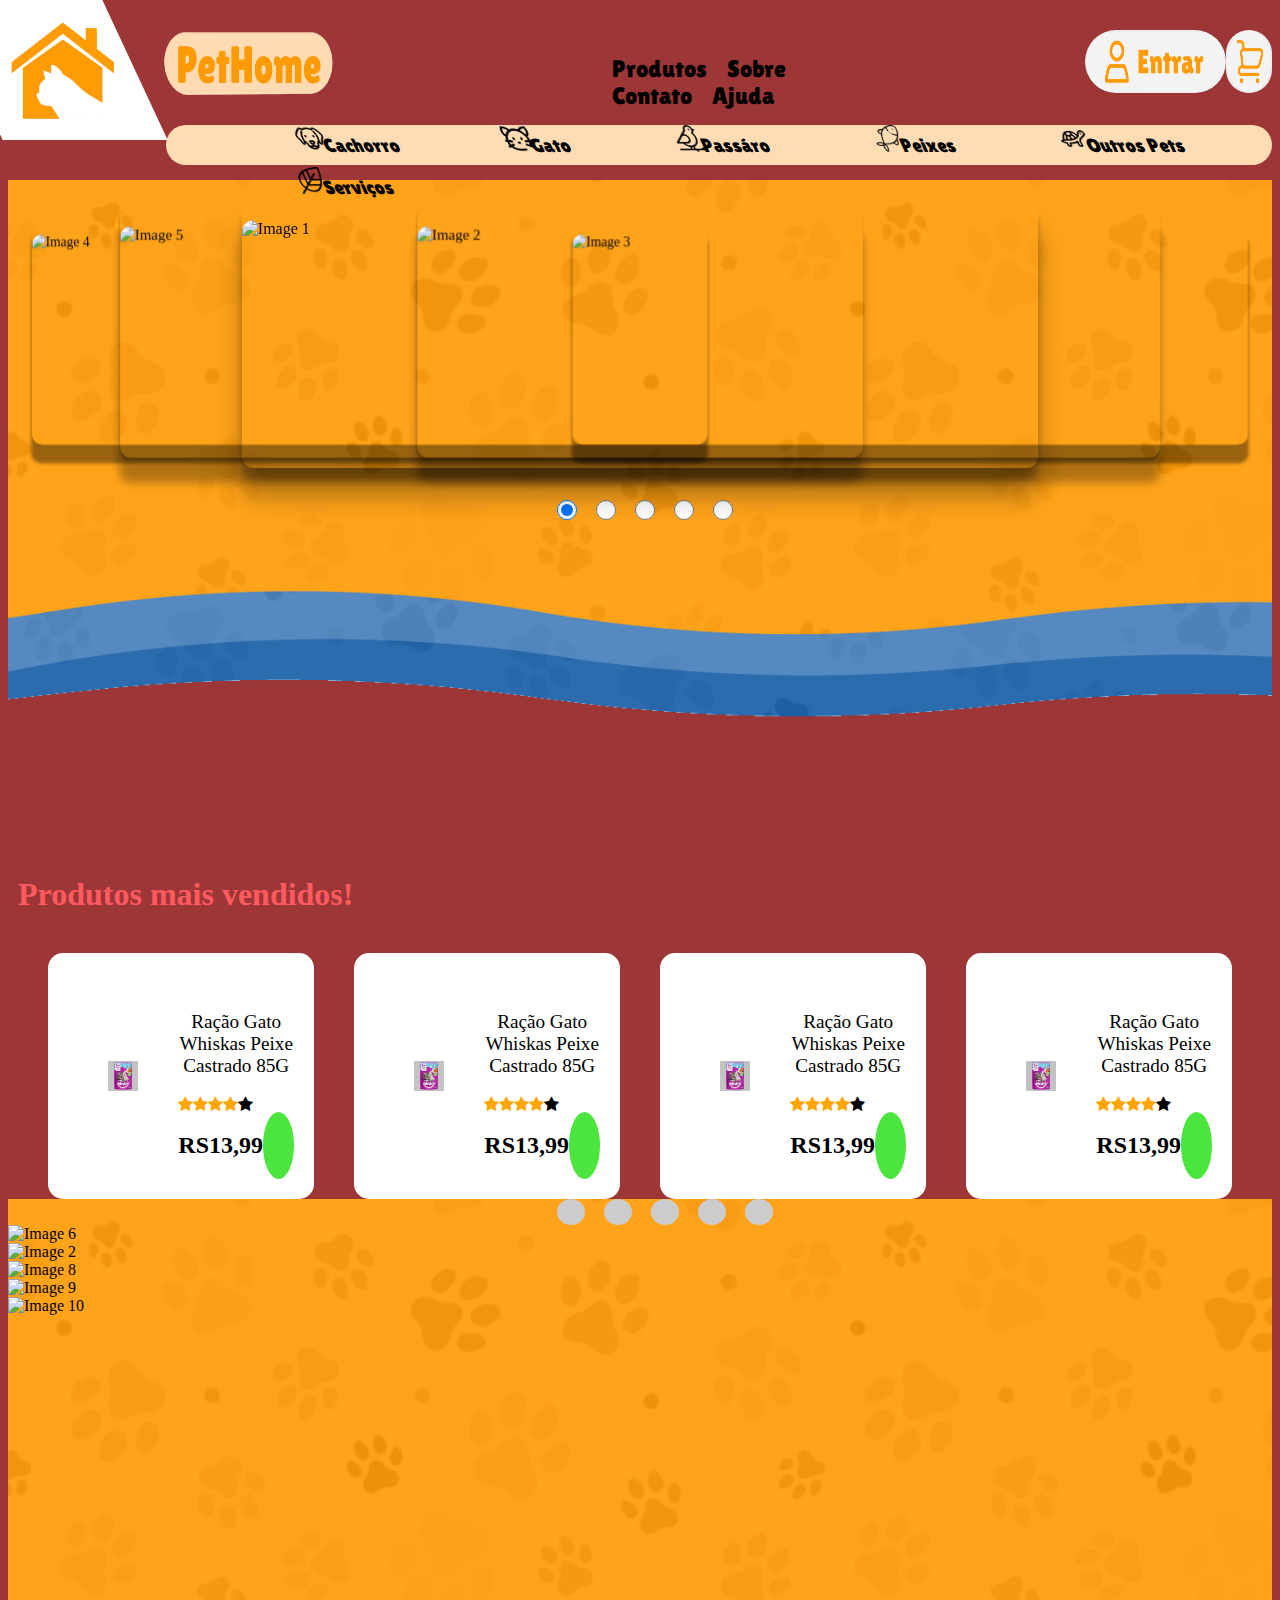
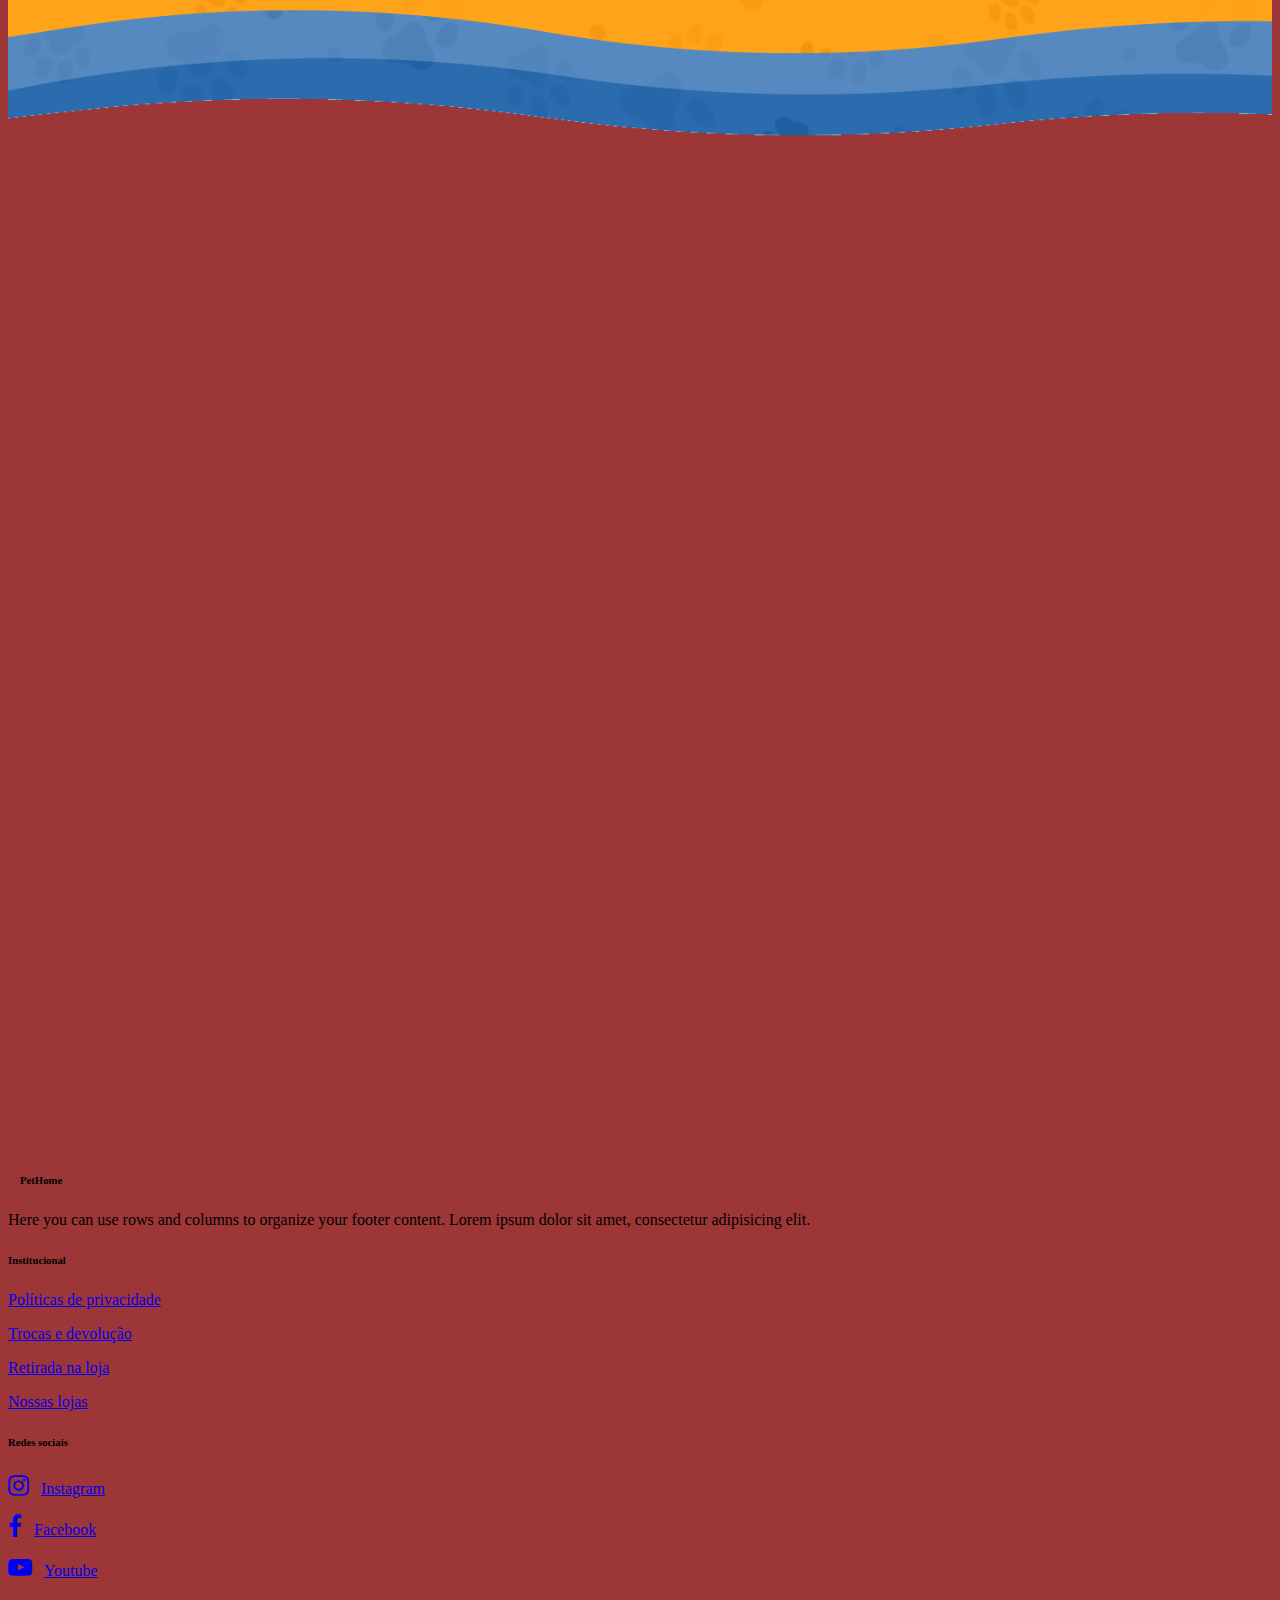
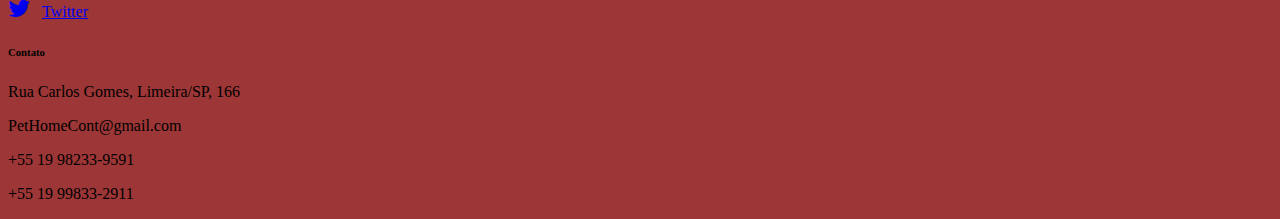
==== PetShop/Index.html @ 60da60b6 "Produtos" ====
<!DOCTYPE html>
<html lang="pt-br">

<head>
  <meta charset="UTF-8">
  <meta name="viewport" content="width=device-width, initial-scale=1.0">
  <title>PetHome</title>
  <link rel="stylesheet" href="Style.css">
  <link rel="stylesheet" href="https://cdn.jsdelivr.net/npm/bootstrap-icons@1.3.0/font/bootstrap-icons.css">
  <link href="https://fonts.googleapis.com/css2?family=Rubik:wght@500&display=swap" rel="stylesheet">
  <link href="https://fonts.googleapis.com/css?family=Lilita+One&display=swap" rel="stylesheet">
  <link rel="shortcut icon" href="img/LogoImg.png" type="image/x-icon">
  <link rel="stylesheet" href="https://cdnjs.cloudflare.com/ajax/libs/font-awesome/4.7.0/css/font-awesome.min.css">
  <script src="Script.js"></script>
</head>

<body>

  <div role="navigation">
    <div class="brand-logo">
      <a href=""><img src="img/LogoImg.png" /></a>
    </div>
    <div class="text-center">
      <div class="div-1">
        <div class="div-logo">
          <img class="logo" src="img/LogoText.png" alt="">
        </div>
        <div class="div-text">
          <ul class="top-bar">
            <li class="nav-item">
              <a href="#" class="nav-text"><span class="inner-text">Produtos</span></a>
            </li>
            <li class="nav-item">
              <a href="#" class="nav-text"><span class="inner-text">Sobre</span></a>
            </li>
            <li class="nav-item">
              <a href="#" class="nav-text"><span class="inner-text">Contato</span></a>
            </li>
            <li class="nav-item">
              <a href="#" class="nav-text"><span class="inner-text">Ajuda</span></a>
            </li>
          </ul>
        </div>
        <div class="buttons">
          <div class="entrar">
            <a href="Cadastro.html" class="entrara"><img src="img/BotaoEntrar.png" alt="">
          </div><a>
        </div>
        <div class="carrinho">
          <a href="Carrinho.html" class="carrinho"><img src="img/Carrinho.png" alt=""></a>
        </div>

      </div>
    </div>
    <nav class="top-bar-wrap">
      <ul class="top-bar">
        <li class="nav-item">
          <a href="#" class="nav-link"><img src="img/Cachorro.png" alt=""><span class="link1">‎Cachorro</span></a>
        </li>
        <li class="nav-item">
          <a href="#" class="nav-link"><img src="img/Gato.png" alt=""><span class="link2">‎Gato</span></a>
        </li>
        <li class="nav-item">
          <a href="#" class="nav-link"><img src="img/Passaro.png" alt=""><span class="link3">‎Passáro</span></a>
        </li>
        <li class="nav-item">
          <a href="#" class="nav-link"><img src="img/Peixe.png" alt=""><span class="link6">‎‎Peixes</span></a>
        </li>
        <li class="nav-item">
          <a href="#" class="nav-link"><img src="img/Tartaruga.png" alt=""><span class="link4">‎Outros Pets</span></a>
        </li>
        <li class="nav-item">
          <a href="Serviços/Serviços.html" class="nav-link"><img src="img/Folha.png" alt=""><span
              class="link5">‎Serviços</span></a>
        </li>
      </ul>
    </nav>
  </div>




  <div class="carrossel">
    <section id="slider">
      <input type="radio" name="slider" id="s1" data-slide="1" checked>
      <input type="radio" name="slider" id="s2" data-slide="2">
      <input type="radio" name="slider" id="s3" data-slide="3">
      <input type="radio" name="slider" id="s4" data-slide="4">
      <input type="radio" name="slider" id="s5" data-slide="5">
      <label for="s1" id="slide1">
        <div class="zoom-container" data-slide="1">
          <img
            src="https://www.petlove.com.br/static/uploads/banner_image/image/49638/CAMP-2558_Banner_Home__desktop_.png"
            alt="Image 1">
        </div>
      </label>
      <label for="s2" id="slide2">
        <div class="zoom-container" data-slide="2">
          <img
            src="https://www.petlove.com.br/static/uploads/banner_image/image/49427/CAMP-2518_Banner-Home_Desktop.png"
            alt="Image 2">
        </div>
      </label>
      <label for="s3" id="slide3">
        <div class="zoom-container" data-slide="3">
          <img src="https://www.petlove.com.br/static/uploads/banner_image/image/49568/CAMP-2946Banner-Home_Desktop.png"
            alt="Image 3">
        </div>
      </label>
      <label for="s4" id="slide4">
        <div class="zoom-container" data-slide="4">
          <img
            src="https://www.petlove.com.br/static/uploads/banner_image/image/49645/CAMP-2526_Banner_Home__desktop___2_.png"
            alt="Image 4">
        </div>
      </label>
      <label for="s5" id="slide5">
        <div class="zoom-container" data-slide="5">
          <img src="https://www.petlove.com.br/static/uploads/banner_image/image/49654/Banner-Home_Desktop__2_.png"
            alt="Image 5">
        </div>
      </label>
    </section>

  </div>

  <h1 class="mais"> Produtos mais vendidos!</h1>
  <br>
  <div class="card-list">

    <article class="card">
      <figure class="card-image">
        <img src="img/Whiskas.jpg" />
      </figure>
      <div class="card-header">
        <p>Ração Gato Whiskas Peixe Castrado 85G</p>
        <div class="icones">
          <div class="iconezinhos">
            <span class="fa fa-star checked"></span>
            <span class="fa fa-star checked"></span>
            <span class="fa fa-star checked"></span>
            <span class="fa fa-star checked"></span>
            <span class="fa fa-star"></span>
          </div>
          <div class='large-font text-center top-20'>
            <ion-icon name="heart">
              <div class='red-bg'></div>
            </ion-icon>
          </div>

        </div>
        <div class="preco">
          <h2>RS13,99</h2>
          <a href="#" class="comprar-btn"><ion-icon name="bag-outline"></ion-icon></a>
        </div>
      </div>
    </article>
    <article class="card" data-product-id="1">
      <figure class="card-image">
        <img src="img/Whiskas.jpg" />
      </figure>
      <div class="card-header">
        <p>Ração Gato Whiskas Peixe Castrado 85G</p>
        <div class="icones">
          <div class="iconezinhos">
            <span class="fa fa-star checked"></span>
            <span class="fa fa-star checked"></span>
            <span class="fa fa-star checked"></span>
            <span class="fa fa-star checked"></span>
            <span class="fa fa-star"></span>
          </div>
          <div class='large-font text-center top-20'>
            <ion-icon name="heart">
              <div class='red-bg'></div>
            </ion-icon>
          </div>

        </div>
        <div class="preco">
          <h2>RS13,99</h2>
          <a href="#" class="comprar-btn" id="produto1"><ion-icon name="bag-outline"></ion-icon></a>
        </div>
      </div>
    </article>
    <article class="card">
      <figure class="card-image">
        <img src="img/Whiskas.jpg" />
      </figure>
      <div class="card-header">
        <p>Ração Gato Whiskas Peixe Castrado 85G</p>
        <div class="icones">
          <div class="iconezinhos">
            <span class="fa fa-star checked"></span>
            <span class="fa fa-star checked"></span>
            <span class="fa fa-star checked"></span>
            <span class="fa fa-star checked"></span>
            <span class="fa fa-star"></span>
          </div>
          <div class='large-font text-center top-20'>
            <ion-icon name="heart">
              <div class='red-bg'></div>
            </ion-icon>
          </div>

        </div>
        <div class="preco">
          <h2>RS13,99</h2>
          <a href="#" class="comprar-btn"><ion-icon name="bag-outline"></ion-icon></a>
        </div>
      </div>
    </article>
    <article class="card" id="ultima">
      <figure class="card-image">
        <img src="img/Whiskas.jpg" />
      </figure>
      <div class="card-header">
        <p>Ração Gato Whiskas Peixe Castrado 85G</p>
        <div class="icones">
          <div class="iconezinhos">
            <span class="fa fa-star checked"></span>
            <span class="fa fa-star checked"></span>
            <span class="fa fa-star checked"></span>
            <span class="fa fa-star checked"></span>
            <span class="fa fa-star"></span>
          </div>
          <div class='large-font text-center top-20'>
            <ion-icon name="heart">
              <div class='red-bg'></div>
            </ion-icon>
          </div>

        </div>
        <div class="preco">
          <h2>RS13,99</h2>
          <a href="#" class="comprar-btn"><ion-icon name="bag-outline"></ion-icon></a>
        </div>
      </div>
    </article>
  </div>



  <div class="carrossel">
    <section id="slider1">
      <input type="radio2" name="slider1" id="s6" data-slide="6" checked>
      <input type="radio2" name="slider1" id="s7" data-slide="7">
      <input type="radio2" name="slider1" id="s8" data-slide="8">
      <input type="radio2" name="slider1" id="s9" data-slide="9">
      <input type="radio2" name="slider1" id="s10" data-slide="10">

      <label for="s6" id="slide6">
        <div class="zoom-container" data-slide="6">
          <img
            src="https://www.petlove.com.br/static/uploads/banner_image/image/49638/CAMP-2558_Banner_Home__desktop_.png"
            alt="Image 6">
        </div>
      </label>
      <label for="s7" id="slide7">
        <div class="zoom-container" data-slide="7">
          <img
            src="https://www.petlove.com.br/static/uploads/banner_image/image/49427/CAMP-2518_Banner-Home_Desktop.png"
            alt="Image 2">
        </div>
      </label>
      <label for="s8" id="slide8">
        <div class="zoom-container" data-slide="8">
          <img src="https://www.petlove.com.br/static/uploads/banner_image/image/49568/CAMP-2946Banner-Home_Desktop.png"
            alt="Image 8">
        </div>
      </label>
      <label for="s9" id="slide9">
        <div class="zoom-container" data-slide="9">
          <img
            src="https://www.petlove.com.br/static/uploads/banner_image/image/49645/CAMP-2526_Banner_Home__desktop___2_.png"
            alt="Image 9">
        </div>
      </label>
      <label for="s10" id="slide10">
        <div class="zoom-container" data-slide="10">
          <img src="https://www.petlove.com.br/static/uploads/banner_image/image/49654/Banner-Home_Desktop__2_.png"
            alt="Image 10">
        </div>
      </label>
    </section>

  </div>

















  <!-- Footer -->
  <footer class="text-center text-lg-start bg-light text-muted">
    <!-- Section: Links  -->

    <section class="yupi">
      <div class="container text-center text-md-start mt-5">
        <!-- Grid row -->
        <div class="row mt-3">
          <!-- Grid column -->
          <div class="col-md-3 col-lg-4 col-xl-3 mx-auto mb-4">
            <!-- Content -->
            <h6 class="text-uppercase fw-bold mb-4">
              <i class="fas fa-gem me-3"></i>PetHome
            </h6>
            <p>
              Here you can use rows and columns to organize your footer content. Lorem ipsum
              dolor sit amet, consectetur adipisicing elit.
            </p>
          </div>
          <!-- Grid column -->

          <!-- Grid column -->
          <div class="col-md-2 col-lg-2 col-xl-2 mx-auto mb-4">
            <!-- Links -->
            <h6 class="text-uppercase fw-bold mb-4">
              Institucional
            </h6>
            <p>
              <a href="#!" class="text-reset">Políticas de privacidade</a>
            </p>
            <p>
              <a href="#!" class="text-reset">Trocas e devolução</a>
            </p>
            <p>
              <a href="#!" class="text-reset">Retirada na loja</a>
            </p>
            <p>
              <a href="#!" class="text-reset">Nossas lojas</a>
            </p>
          </div>
          <!-- Grid column -->

          <!-- Grid column -->
          <div class="col-md-3 col-lg-2 col-xl-2 mx-auto mb-4">
            <!-- Links -->
            <h6 class="text-uppercase fw-bold mb-4">
              Redes sociais
            </h6>
            <p>
              <a href="#!" class="text-reset"><i class="fa fa-instagram" style="font-size:24px"></i>Instagram</a>
            </p>
            <p>
              <a href="#!" class="text-reset"><i class="fa fa-facebook-f" style="font-size:24px"></i>Facebook</a>
            </p>
            <p>
              <a href="#!" class="text-reset"><i class="fa fa-youtube-play" style="font-size:24px"></i>Youtube</a>
            </p>
            <p>
              <a href="#!" class="text-reset"><i class="fa fa-twitter" style="font-size:24px"></i>Twitter</a>
            </p>
          </div>
          <!-- Grid column -->

          <!-- Grid column -->
          <div class="col-md-4 col-lg-3 col-xl-3 mx-auto mb-md-0 mb-4">
            <!-- Links -->
            <h6 class="text-uppercase fw-bold mb-4">Contato</h6>
            <p>Rua Carlos Gomes, Limeira/SP, 166</p>
            <p>

              PetHomeCont@gmail.com
            </p>
            <p> +55 19 98233-9591</p>
            <p> +55 19 99833-2911</p>
          </div>
          <!-- Grid column -->
        </div>
        <!-- Grid row -->
      </div>
    </section>
  </footer>
  <!-- Footer -->



</body>
<link href="https://cdn.jsdelivr.net/npm/bootstrap@5.3.0-alpha3/dist/css/bootstrap.min.css" rel="stylesheet"
  integrity="sha384-KK94CHFLLe+nY2dmCWGMq91rCGa5gtU4mk92HdvYe+M/SXH301p5ILy+dN9+nJOZ" crossorigin="anonymous">
<script src="https://cdn.jsdelivr.net/npm/bootstrap@5.3.0-alpha3/dist/js/bootstrap.bundle.min.js"
  integrity="sha384-ENjdO4Dr2bkBIFxQpeoTz1HIcje39Wm4jDKdf19U8gI4ddQ3GYNS7NTKfAdVQSZe" crossorigin="anonymous"></script>
<script type="module" src="https://unpkg.com/ionicons@7.1.0/dist/ionicons/ionicons.esm.js"></script>
<script nomodule src="https://unpkg.com/ionicons@7.1.0/dist/ionicons/ionicons.js"></script>

</html>
---- PetShop/Style.css ----
@import url(https://fonts.googleapis.com/css?family=Lilita+One&display=swap);

.top-bar .nav-item {
  display: inline-block;
}

nav {
  padding: 0px;
}

.div-1{
  width: 100%;
  display: inline-flex;
  display: flex;
  justify-content: space-between;
  margin-top: 2.3vh;
}

.div-logo{
  margin-left: 150px;
}
.div-text{
  margin-left: 25vh;
  margin-right: 25vh;
  display: inline-flex;
  margin-top: 2vh;
  
}

nav.top-bar-wrap {
  background: #ffdcb4;
  margin-left: 158px;
  border-radius: 20px;

}

.top-bar-wrap {
  height: 40px;
  line-height: 40px;
  margin-top: 0px;
}

.main-nav-wrap {
  height: 80px;
  line-height: 80px;
}

nav.main-nav-wrap {
  background: white;
  font-size: 1.25rem
}

nav.top-bar-wrap ul,
nav.main-nav-wrap ul {
  margin-bottom: 0px;
  margin-top: 0px
}

a.nav-link:hover {
  background: white;

  border-left: 12px solid rgba(232, 231, 230);
}

a.nav-link1:hover {
  background: white;

  border-left: 12px solid rgba(232, 231, 230);
}

a.nav-link {
  border-left: 1px solid transparent;
  border-right: 10px solid transparent;
  color: black;
  font-family: 'Lilita One';
  transform: skew(-25deg);
  transition: all 400ms ease-out
}





a.nav-text {
  border-left: 8px solid transparent;
  border-right: 8px solid transparent;
  color: black;
  font-family: 'Lilita One';
  text-decoration: none;
  margin-top: 4px;
}



a .inner-text{
  font-size: x-large;
}



a .link1 {
  display: inline-block;
  transform: skew(25deg);
  font-size: larger;
}

a .link2 {
  display: inline-block;
  transform: skew(25deg);
  font-size: larger;
}

a .link3 {
  display: inline-block;
  transform: skew(25deg);
  font-size: larger;
}

a .link4 {
  display: inline-block;
  transform: skew(25deg);
  font-size: larger;
}

a .link5 {
  display: inline-block;
  transform: skew(25deg);
  font-size: larger;
}

a .link6 {
  display: inline-block;
  transform: skew(25deg);
  font-size: larger;
}

a:hover .link1 {
  color: blue;
  display: inline-block;
  transform: skew(25deg);
}

a:hover .link2 {
  color: red;
  display: inline-block;
  transform: skew(25deg);
}

a:hover .link3 {
  color: palevioletred;
  display: inline-block;
  transform: skew(25deg);
}

a:hover .link4 {
  color: orange;
  display: inline-block;
  transform: skew(25deg);
}

a:hover .link5 {
  color: green;
  display: inline-block;
  transform: skew(25deg);
}

a:hover .link6 {
  color: rgb(158, 158, 255);
  display: inline-block;
  transform: skew(25deg);
}


.nav-link {
  padding: 0px;
}


.top-bar-wrap a {
  margin-left: 10vh;
}

.main-nav-wrap a {
  padding-left: 0px;
  display: inline-block;
}

.brand-logo img {
  height: 100px;
  transform: skew(-25deg)
}

.brand-logo {
  padding: 20px;
  position: absolute;
  top: 0;
  height: 100px;
  transform: skewX(25deg);
}

.brand-logo {
  left: -30px;
  padding-left: 40px;
  background: #FFFF;
}

.nav-link img {
  height: 27px;
  width: 27px;
  transform: skewX(25deg);
}




.logo {
  height: 9vh;
}

.carrinho a img{
  margin-top: 1vh;
  height: 7vh;
  background-color: rgb(236, 236, 236);
  border-radius: 100vh;
}

.entrar a img{
  margin-top: 1vh;
  height: 7vh;
  background-color: rgb(236, 236, 236);
  border-radius: 100vh;
}
.buttons{
  margin-left: vh;
  display: flex;
  flex-direction: row-reverse;
}

body{
  background-color: #9d3636;
}





























/* fotter */


.link-area {
  position: fixed;
  bottom: 20px;
  left: 20px;
  padding: 15px;
  border-radius: 40px;
  background: tomato;
  
}

.link-area a {
  text-decoration: none;
  color: #fff;
  font-size: 25px;
}
footer{
  margin-top: 100vh;
  
 
}

footer i  {
  padding-right: 12px;
  

}












.carrossel{
  width: 100%;
  height: 75vh;
  background-image: url(img/FundoCa2.png);
  background-size:cover;
        

}

#slider {
  width: 63%;
  height: 21vw;
  margin: 15px auto;
  perspective: 1400px;
  transform-style: preserve-3d;
  border-radius: 12px;  /* Rounded corners */
  
}

/* Radio buttons for slide control */
input[type=radio] {
  position: relative;
  top: 108%;
  left: 50%;
  width: 20px;  /* Slightly larger */
  height: 20px;  /* Slightly larger */
  margin: 0 15px 0 0;
  background: #ccc;  /* Light gray */
  border: 2px solid #ccc;  /* Light gray */
  border-radius: 50%;  /* Rounded corners */
  cursor: pointer;
  transform: translateX(-83px);
  transition: background 300ms ease, border 300ms ease;  /* Smooth transition */
  

}

input[type=radio]:checked {
  background: #FF5A5F;  /* Airbnb's coral red */
  border: 2px solid #FF5A5F;  /* Airbnb's coral red */
  margin-top: 30px;
}

/* Labels and images */
#slider label,
#slider label img {
  position: absolute;
  width: 100%;
  height: 100%;
  left: 0;
  top: 0;
  border-radius: 12px;  /* Rounded corners */
  margin-top: 20px;
  transition: transform 400ms ease, opacity 400ms ease;  /* Added opacity transition */
}

/* New addition for Zoom Effect */


/* Existing transition rules */
#s1:checked ~ #slide1, 
#s2:checked ~ #slide2, 
#s3:checked ~ #slide3, 
#s4:checked ~ #slide4, 
#s5:checked ~ #slide5 {
  box-shadow: 0 29px 26px rgba(0,0,0, 0.3), 0 12px 6px rgba(0,0,0, 0.2);
  transform: translate3d(0%, 0, 0px);
  
}

#s1:checked ~ #slide2, 
#s2:checked ~ #slide3, 
#s3:checked ~ #slide4, 
#s4:checked ~ #slide5, 
#s5:checked ~ #slide1 {
  box-shadow: 0 26px 10px rgba(0,0,0, 0.3), 0 2px 2px rgba(0,0,0, 0.2);
  transform: translate3d(20%, 0, -100px);
  
}

#s1:checked ~ #slide3,
#s2:checked ~ #slide4,
#s3:checked ~ #slide5,
#s4:checked ~ #slide1,
#s5:checked ~ #slide2 {
  box-shadow: 0 21px 4px rgba(0,0,0, 0.4);
  transform: translate3d(40%, 0, -250px);
  
}

#s1:checked ~ #slide4,
#s2:checked ~ #slide5,
#s3:checked ~ #slide1,
#s4:checked ~ #slide2,
#s5:checked ~ #slide3 {
  box-shadow: 0 21px 4px rgba(0,0,0, 0.4);
  transform: translate3d(-40%, 0, -250px);
  
}

#s1:checked ~ #slide5,
#s2:checked ~ #slide1,
#s3:checked ~ #slide2,
#s4:checked ~ #slide3,
#s5:checked ~ #slide4 {
  box-shadow: 0 26px 10px rgba(0,0,0, 0.3), 0 2px 2px rgba(0,0,0, 0.2);
  transform: translate3d(-20%, 0, -100px);
 
}


/* segundo carrosel*/



.carrossel1{
  width: 100%;
  height: 75vh;
  background-image: url(img/FundoCa2.png);
  background-size:cover;
        

}

#slider2 {
  width: 63%;
  height: 21vw;
  margin: 15px auto;
  perspective: 1400px;
  transform-style: preserve-3d;
  border-radius: 12px;  /* Rounded corners */
  
}

/* Radio buttons for slide control */
input[type=radio2] {
  position: relative;
  top: 108%;
  left: 50%;
  width: 20px;  /* Slightly larger */
  height: 20px;  /* Slightly larger */
  margin: 0 15px 0 0;
  background: #ccc;  /* Light gray */
  border: 2px solid #ccc;  /* Light gray */
  border-radius: 50%;  /* Rounded corners */
  cursor: pointer;
  transform: translateX(-83px);
  transition: background 300ms ease, border 300ms ease;  /* Smooth transition */
  

}

input[type=radio2]:checked {
  background: #FF5A5F;  /* Airbnb's coral red */
  border: 2px solid #FF5A5F;  /* Airbnb's coral red */
  margin-top: 30px;
}

/* Labels and images */
#slider2 label,
#slider2 label img {
  position: absolute;
  width: 100%;
  height: 100%;
  left: 0;
  top: 0;
  border-radius: 12px;  /* Rounded corners */
  margin-top: 20px;
  transition: transform 400ms ease, opacity 400ms ease;  /* Added opacity transition */
}

/* New addition for Zoom Effect */


/* Existing transition rules */
#s6:checked ~ #slide6, 
#s7:checked ~ #slide7, 
#s8:checked ~ #slide8, 
#s9:checked ~ #slide9, 
#s10:checked ~ #slide10 {
  box-shadow: 0 29px 26px rgba(0,0,0, 0.3), 0 12px 6px rgba(0,0,0, 0.2);
  transform: translate3d(0%, 0, 0px);
  
}

#s6:checked ~ #slide7, 
#s7:checked ~ #slide8, 
#s8:checked ~ #slide9, 
#s9:checked ~ #slide10, 
#s10:checked ~ #slide6 {
  box-shadow: 0 26px 10px rgba(0,0,0, 0.3), 0 2px 2px rgba(0,0,0, 0.2);
  transform: translate3d(20%, 0, -100px);
  
}

#s6:checked ~ #slide8,
#s7:checked ~ #slide9,
#s8:checked ~ #slide10,
#s9:checked ~ #slide6,
#s10:checked ~ #slide7 {
  box-shadow: 0 21px 4px rgba(0,0,0, 0.4);
  transform: translate3d(40%, 0, -250px);
  
}

#s6:checked ~ #slide9,
#s7:checked ~ #slide10,
#s8:checked ~ #slide6,
#s9:checked ~ #slide7,
#s10:checked ~ #slide8 {
  box-shadow: 0 21px 4px rgba(0,0,0, 0.4);
  transform: translate3d(-40%, 0, -250px);
  
}

#s6:checked ~ #slide10,
#s7:checked ~ #slide6,
#s8:checked ~ #slide7,
#s9:checked ~ #slide8,
#s10:checked ~ #slide9 {
  box-shadow: 0 26px 10px rgba(0,0,0, 0.3), 0 2px 2px rgba(0,0,0, 0.2);
  transform: translate3d(-20%, 0, -100px);
 
}









@import url('https://fonts.googleapis.com/css2?family=Lexend:wght@300;400;500;600;700;800;900&display=swap');



img {
	max-width: 100%;
	align-items: center;
}

.card-list {
  display: flex;
  justify-content: space-between
}
#ultima{
  margin-right: 40px;
}
.card {
	background-color: #FFF;
	box-shadow: 0 0 0 1px rgba(#000, .05), 0 20px 50px 0 rgba(#000, .1);
	border-radius: 15px;
	padding: 1.25rem;
	transition: .15s ease-in;
  margin-left: 40px;
  display: flex;
  justify-content: space-around;
	
	&:hover, &:focus-within {
		box-shadow: 0 0 0 2px #16C79A, 0 10px 60px 0 rgba(#000, .1);
			transform: translatey(-5px);
	}
}

.card-image {
	align-items: center;
  display: flex;
}

.card-header {
	margin-top: 1.2rem;
	
	align-items: center;
	justify-content: space-between;
  flex-direction: row;
	a {
		font-weight: 600;
		font-size: 1.375rem;
		
		padding-right: 1rem;
		text-decoration: none;
		color: inherit;
		will-change: transform;
		&:after {
			content: "";
			position: absolute;
			left: 0;
			top: 0;
			right: 0;
			bottom: 0;
		}
	}
	
	
}

.icon-button {
	border: 0;
	background-color: #fff;
	border-radius: 50%;
	width: 2.5rem;
	height: 2.5rem;
	display: flex;
	justify-content: center;
	align-items: center;
	flex-shrink: 0;
	font-size: 1.25rem;
	transition: .25s ease;
	box-shadow: 0 0 0 1px rgba(#000, .05), 0 3px 8px 0 rgba(#000, .15);
	z-index: 1;
	cursor: pointer;
	color: #565656;
	
	svg {
		width: 1em;
		height: 1em;
	}
	&:hover, &:focus {
		background-color: #EC4646;
		color: #FFF;
	}
}

.card-footer {
	margin-top: 1.25rem;
	border-top: 1px solid #ddd;
	padding-top: 1.25rem;
	display: flex;
	align-items: center;
	flex-wrap: wrap;
}

.card-meta {	
	display: flex;
	align-items: center;
	color: #787878;
	&:first-child:after {
		display: block;
		content: "";
		width: 4px;
		height: 4px;
		border-radius: 50%;
		background-color: currentcolor;
		margin-left: .75rem;
		margin-right: .75rem;
	}
	svg {
		flex-shrink: 0;
		width: 1em;
		height: 1em;
		margin-right: .25em;
	}
}

.checked {
  color: orange;
  
}

.icones{
  display: flex;


}

.iconezinhos{
 width: 70%;
 display: flex;
 justify-content: space-between;
  
}

.card-header p{
  text-align: center;
  font-size: larger;
}













.large-font{
  font-size:xx-large;
  
}
.top-20{
  margin-left: 45%;
 
}
ion-icon.active{
  animation:like 0.5s 1;
  fill:red;
  stroke:none;
}
ion-icon{
  fill:transparent;
  stroke:rgb(98, 80, 80);
  stroke-width:30;
  transition:all 0.5s;
}

.mais{
  color: #FF5A5F;
  margin-left: 10px;

}




.comprar-btn {
  padding: 10px 15px;
  text-decoration: none;
  border-radius: 100%;
  background-color: #4CE53E;
  color: #fff;
 
  cursor: pointer;
  transition: background-color 0.3s, color 0.3s;
}

.comprar-btn:hover {
  background-color: #34d625;
  color: #ecf0f1;
}

.preco{
  display: flex;
  justify-content: space-between;
}

.bag-outline{
  color: ;
}
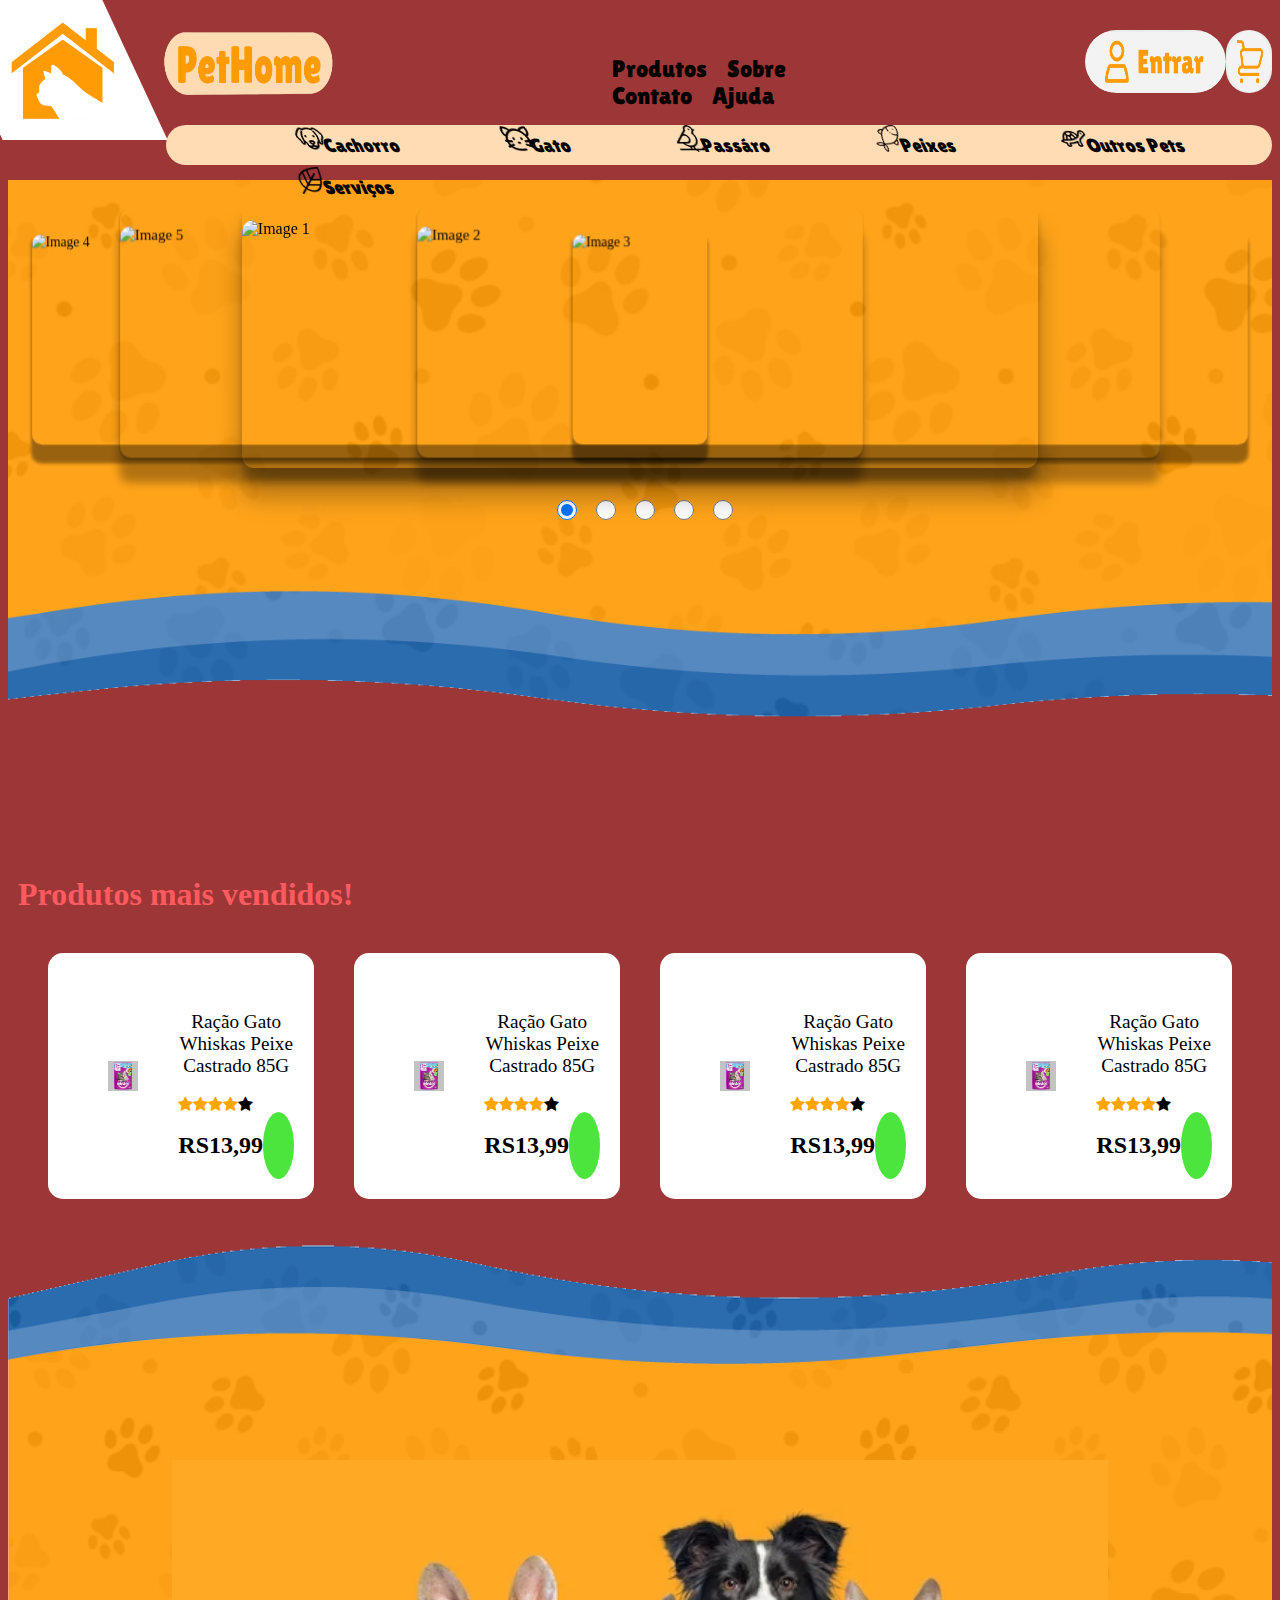
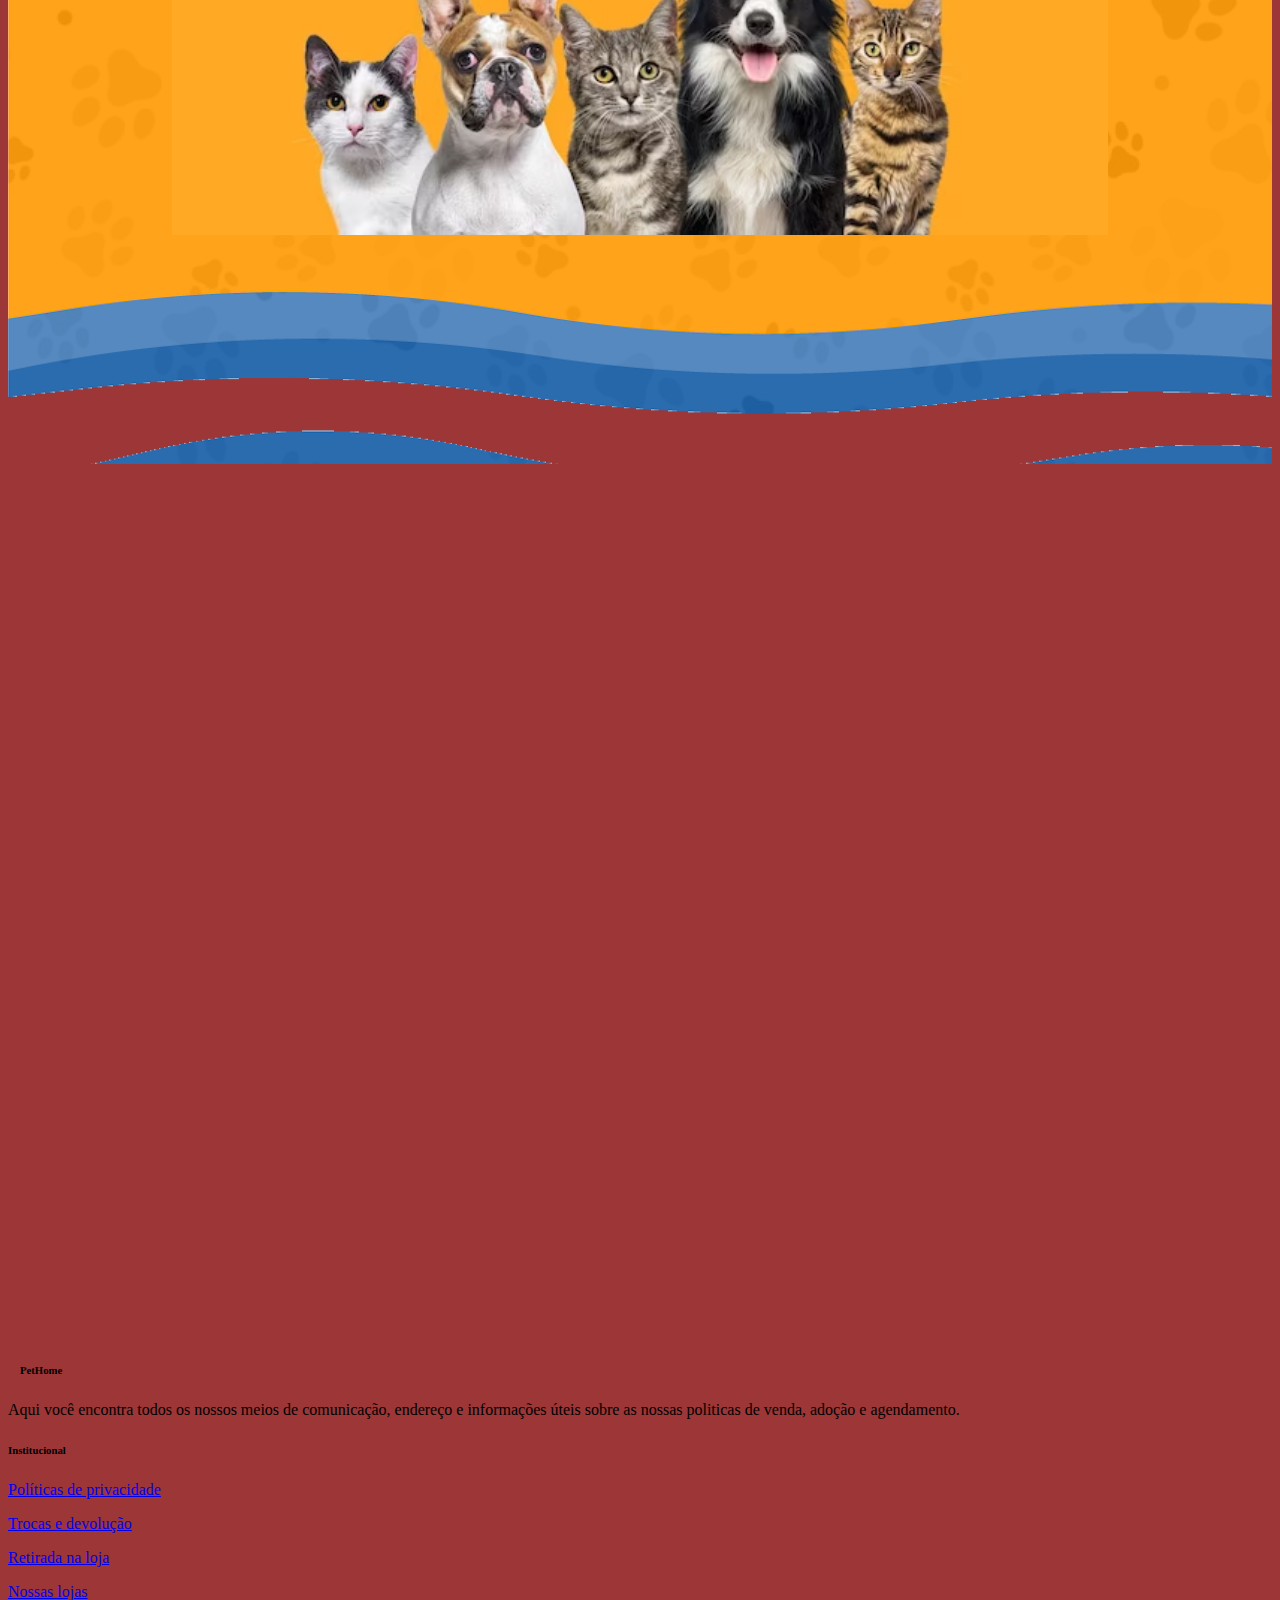
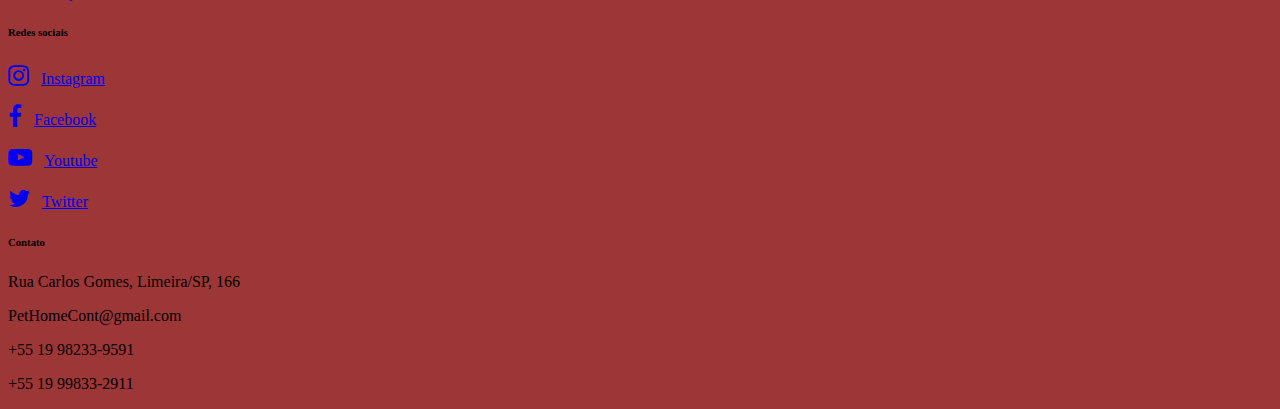
==== commit c53dd45f: "ainda sem carrinho" ====
--- a/PetShop/Index.html
+++ b/PetShop/Index.html
@@ -28,7 +28,7 @@
         <div class="div-text">
           <ul class="top-bar">
             <li class="nav-item">
-              <a href="#" class="nav-text"><span class="inner-text">Produtos</span></a>
+              <a href="Carrinho.html" class="nav-text"><span class="inner-text">Produtos</span></a>
             </li>
             <li class="nav-item">
               <a href="#" class="nav-text"><span class="inner-text">Sobre</span></a>
@@ -238,51 +238,10 @@
     </article>
   </div>
 
-
-
-  <div class="carrossel">
-    <section id="slider1">
-      <input type="radio2" name="slider1" id="s6" data-slide="6" checked>
-      <input type="radio2" name="slider1" id="s7" data-slide="7">
-      <input type="radio2" name="slider1" id="s8" data-slide="8">
-      <input type="radio2" name="slider1" id="s9" data-slide="9">
-      <input type="radio2" name="slider1" id="s10" data-slide="10">
-
-      <label for="s6" id="slide6">
-        <div class="zoom-container" data-slide="6">
-          <img
-            src="https://www.petlove.com.br/static/uploads/banner_image/image/49638/CAMP-2558_Banner_Home__desktop_.png"
-            alt="Image 6">
-        </div>
-      </label>
-      <label for="s7" id="slide7">
-        <div class="zoom-container" data-slide="7">
-          <img
-            src="https://www.petlove.com.br/static/uploads/banner_image/image/49427/CAMP-2518_Banner-Home_Desktop.png"
-            alt="Image 2">
-        </div>
-      </label>
-      <label for="s8" id="slide8">
-        <div class="zoom-container" data-slide="8">
-          <img src="https://www.petlove.com.br/static/uploads/banner_image/image/49568/CAMP-2946Banner-Home_Desktop.png"
-            alt="Image 8">
-        </div>
-      </label>
-      <label for="s9" id="slide9">
-        <div class="zoom-container" data-slide="9">
-          <img
-            src="https://www.petlove.com.br/static/uploads/banner_image/image/49645/CAMP-2526_Banner_Home__desktop___2_.png"
-            alt="Image 9">
-        </div>
-      </label>
-      <label for="s10" id="slide10">
-        <div class="zoom-container" data-slide="10">
-          <img src="https://www.petlove.com.br/static/uploads/banner_image/image/49654/Banner-Home_Desktop__2_.png"
-            alt="Image 10">
-        </div>
-      </label>
-    </section>
-
+  <br><br>
+
+  <div class="fim">
+    <img class="ben" src="img/BannerFIm.png" alt="">
   </div>
 
 
@@ -316,8 +275,7 @@
               <i class="fas fa-gem me-3"></i>PetHome
             </h6>
             <p>
-              Here you can use rows and columns to organize your footer content. Lorem ipsum
-              dolor sit amet, consectetur adipisicing elit.
+              Aqui você encontra todos os nossos meios de comunicação, endereço e informações úteis sobre as nossas politicas de venda, adoção e agendamento.
             </p>
           </div>
           <!-- Grid column -->
--- a/PetShop/Style.css
+++ b/PetShop/Style.css
@@ -301,32 +301,6 @@
 
 
 
-
-
-
-
-
-
-
-
-.carrossel{
-  width: 100%;
-  height: 75vh;
-  background-image: url(img/FundoCa2.png);
-  background-size:cover;
-        
-
-}
-
-#slider {
-  width: 63%;
-  height: 21vw;
-  margin: 15px auto;
-  perspective: 1400px;
-  transform-style: preserve-3d;
-  border-radius: 12px;  /* Rounded corners */
-  
-}
 
 /* Radio buttons for slide control */
 input[type=radio] {
@@ -346,85 +320,8 @@
 
 }
 
-input[type=radio]:checked {
-  background: #FF5A5F;  /* Airbnb's coral red */
-  border: 2px solid #FF5A5F;  /* Airbnb's coral red */
-  margin-top: 30px;
-}
-
-/* Labels and images */
-#slider label,
-#slider label img {
-  position: absolute;
-  width: 100%;
-  height: 100%;
-  left: 0;
-  top: 0;
-  border-radius: 12px;  /* Rounded corners */
-  margin-top: 20px;
-  transition: transform 400ms ease, opacity 400ms ease;  /* Added opacity transition */
-}
-
-/* New addition for Zoom Effect */
-
-
-/* Existing transition rules */
-#s1:checked ~ #slide1, 
-#s2:checked ~ #slide2, 
-#s3:checked ~ #slide3, 
-#s4:checked ~ #slide4, 
-#s5:checked ~ #slide5 {
-  box-shadow: 0 29px 26px rgba(0,0,0, 0.3), 0 12px 6px rgba(0,0,0, 0.2);
-  transform: translate3d(0%, 0, 0px);
-  
-}
-
-#s1:checked ~ #slide2, 
-#s2:checked ~ #slide3, 
-#s3:checked ~ #slide4, 
-#s4:checked ~ #slide5, 
-#s5:checked ~ #slide1 {
-  box-shadow: 0 26px 10px rgba(0,0,0, 0.3), 0 2px 2px rgba(0,0,0, 0.2);
-  transform: translate3d(20%, 0, -100px);
-  
-}
-
-#s1:checked ~ #slide3,
-#s2:checked ~ #slide4,
-#s3:checked ~ #slide5,
-#s4:checked ~ #slide1,
-#s5:checked ~ #slide2 {
-  box-shadow: 0 21px 4px rgba(0,0,0, 0.4);
-  transform: translate3d(40%, 0, -250px);
-  
-}
-
-#s1:checked ~ #slide4,
-#s2:checked ~ #slide5,
-#s3:checked ~ #slide1,
-#s4:checked ~ #slide2,
-#s5:checked ~ #slide3 {
-  box-shadow: 0 21px 4px rgba(0,0,0, 0.4);
-  transform: translate3d(-40%, 0, -250px);
-  
-}
-
-#s1:checked ~ #slide5,
-#s2:checked ~ #slide1,
-#s3:checked ~ #slide2,
-#s4:checked ~ #slide3,
-#s5:checked ~ #slide4 {
-  box-shadow: 0 26px 10px rgba(0,0,0, 0.3), 0 2px 2px rgba(0,0,0, 0.2);
-  transform: translate3d(-20%, 0, -100px);
- 
-}
-
-
-/* segundo carrosel*/
-
-
-
-.carrossel1{
+
+.carrossel{
   width: 100%;
   height: 75vh;
   background-image: url(img/FundoCa2.png);
@@ -433,7 +330,7 @@
 
 }
 
-#slider2 {
+#slider {
   width: 63%;
   height: 21vw;
   margin: 15px auto;
@@ -444,7 +341,7 @@
 }
 
 /* Radio buttons for slide control */
-input[type=radio2] {
+input[type=radio] {
   position: relative;
   top: 108%;
   left: 50%;
@@ -461,15 +358,15 @@
 
 }
 
-input[type=radio2]:checked {
+input[type=radio]:checked {
   background: #FF5A5F;  /* Airbnb's coral red */
   border: 2px solid #FF5A5F;  /* Airbnb's coral red */
   margin-top: 30px;
 }
 
 /* Labels and images */
-#slider2 label,
-#slider2 label img {
+#slider label,
+#slider label img {
   position: absolute;
   width: 100%;
   height: 100%;
@@ -484,57 +381,55 @@
 
 
 /* Existing transition rules */
-#s6:checked ~ #slide6, 
-#s7:checked ~ #slide7, 
-#s8:checked ~ #slide8, 
-#s9:checked ~ #slide9, 
-#s10:checked ~ #slide10 {
+#s1:checked ~ #slide1, 
+#s2:checked ~ #slide2, 
+#s3:checked ~ #slide3, 
+#s4:checked ~ #slide4, 
+#s5:checked ~ #slide5 {
   box-shadow: 0 29px 26px rgba(0,0,0, 0.3), 0 12px 6px rgba(0,0,0, 0.2);
   transform: translate3d(0%, 0, 0px);
   
 }
 
-#s6:checked ~ #slide7, 
-#s7:checked ~ #slide8, 
-#s8:checked ~ #slide9, 
-#s9:checked ~ #slide10, 
-#s10:checked ~ #slide6 {
+#s1:checked ~ #slide2, 
+#s2:checked ~ #slide3, 
+#s3:checked ~ #slide4, 
+#s4:checked ~ #slide5, 
+#s5:checked ~ #slide1 {
   box-shadow: 0 26px 10px rgba(0,0,0, 0.3), 0 2px 2px rgba(0,0,0, 0.2);
   transform: translate3d(20%, 0, -100px);
   
 }
 
-#s6:checked ~ #slide8,
-#s7:checked ~ #slide9,
-#s8:checked ~ #slide10,
-#s9:checked ~ #slide6,
-#s10:checked ~ #slide7 {
+#s1:checked ~ #slide3,
+#s2:checked ~ #slide4,
+#s3:checked ~ #slide5,
+#s4:checked ~ #slide1,
+#s5:checked ~ #slide2 {
   box-shadow: 0 21px 4px rgba(0,0,0, 0.4);
   transform: translate3d(40%, 0, -250px);
   
 }
 
-#s6:checked ~ #slide9,
-#s7:checked ~ #slide10,
-#s8:checked ~ #slide6,
-#s9:checked ~ #slide7,
-#s10:checked ~ #slide8 {
+#s1:checked ~ #slide4,
+#s2:checked ~ #slide5,
+#s3:checked ~ #slide1,
+#s4:checked ~ #slide2,
+#s5:checked ~ #slide3 {
   box-shadow: 0 21px 4px rgba(0,0,0, 0.4);
   transform: translate3d(-40%, 0, -250px);
   
 }
 
-#s6:checked ~ #slide10,
-#s7:checked ~ #slide6,
-#s8:checked ~ #slide7,
-#s9:checked ~ #slide8,
-#s10:checked ~ #slide9 {
+#s1:checked ~ #slide5,
+#s2:checked ~ #slide1,
+#s3:checked ~ #slide2,
+#s4:checked ~ #slide3,
+#s5:checked ~ #slide4 {
   box-shadow: 0 26px 10px rgba(0,0,0, 0.3), 0 2px 2px rgba(0,0,0, 0.2);
   transform: translate3d(-20%, 0, -100px);
  
 }
-
-
 
 
 
@@ -752,3 +647,17 @@
 .bag-outline{
   color: ;
 }
+
+
+.fim{
+  background-image: url(img/CapaFimPNG.png);
+  background-clip: border-box;
+}
+.ben{
+  width: 74%;
+  margin-left: 13%;
+  margin-top: 25vh;
+  margin-bottom: 25vh;
+  
+}
+
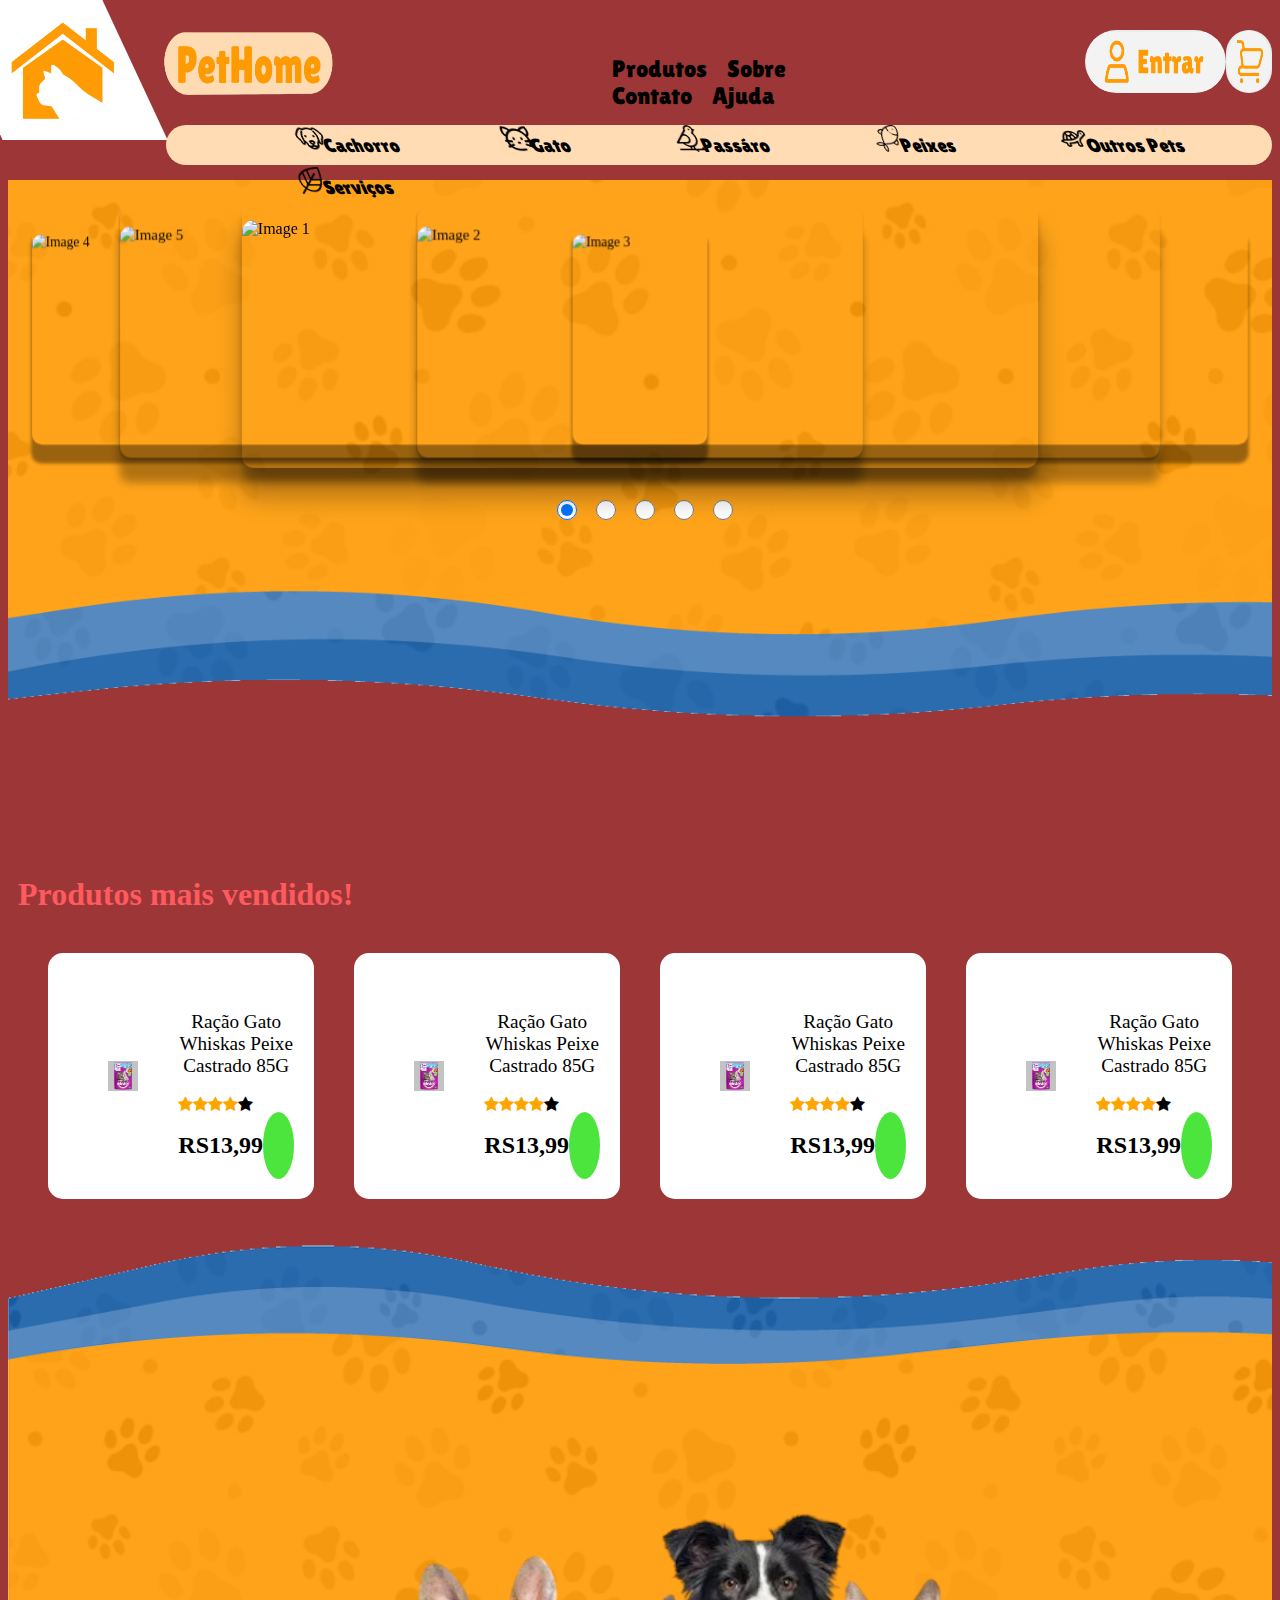
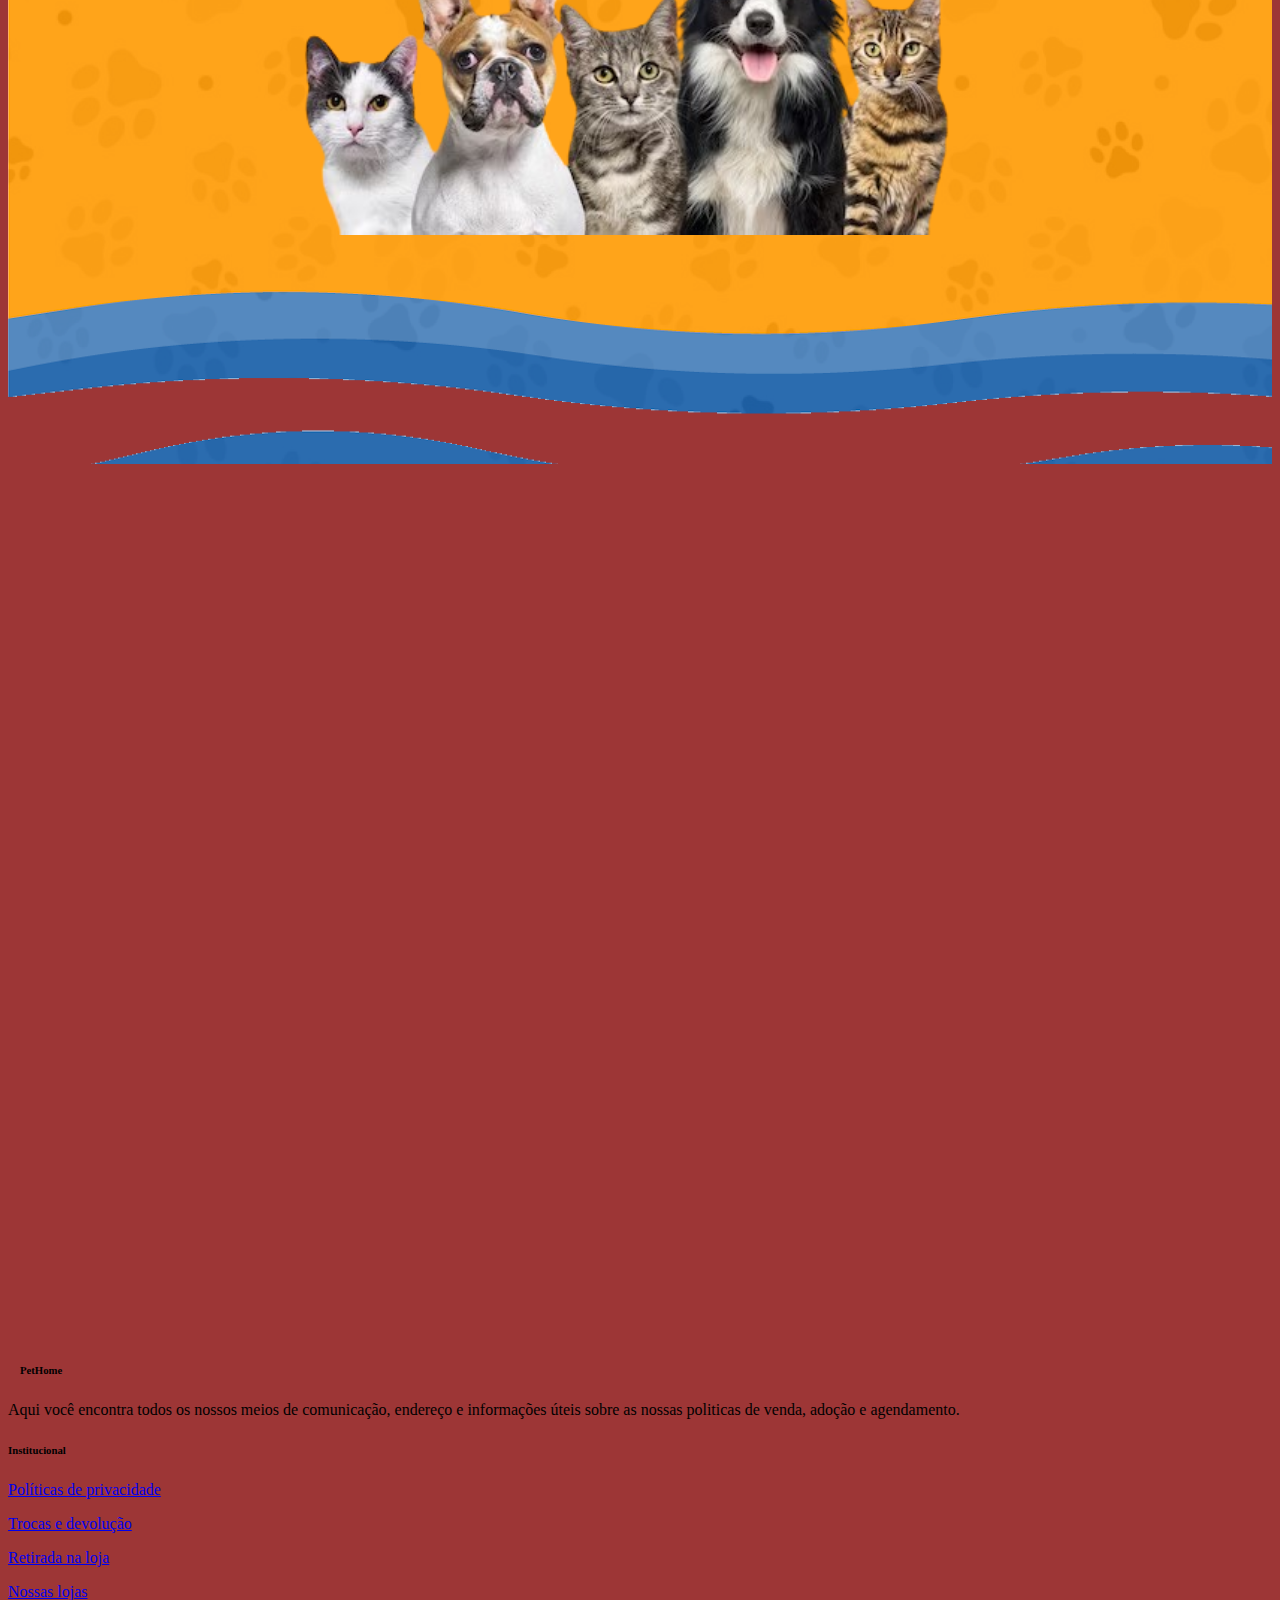
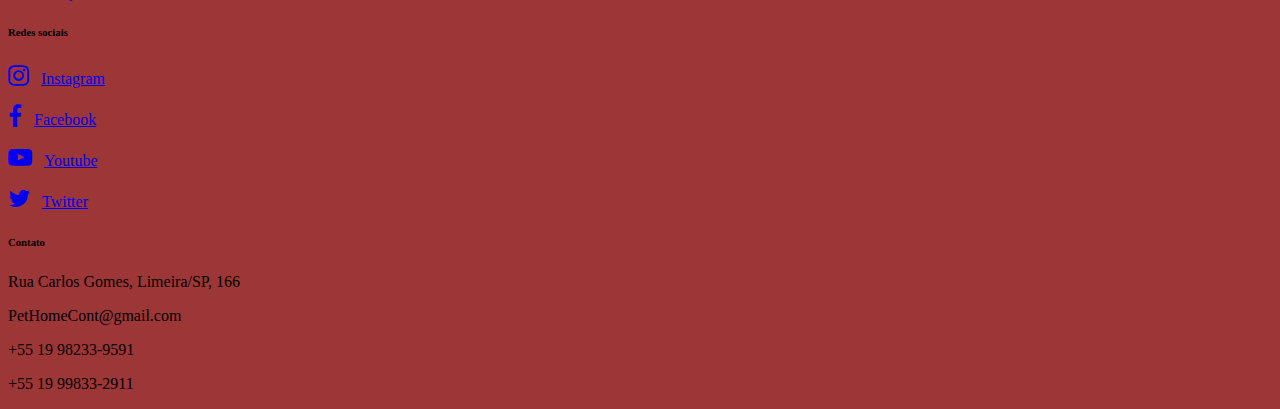
==== commit 801859ea: "Carrinhos" ====
--- a/PetShop/Index.html
+++ b/PetShop/Index.html
@@ -241,7 +241,7 @@
   <br><br>
 
   <div class="fim">
-    <img class="ben" src="img/BannerFIm.png" alt="">
+    <img class="ben" src="img/BannerFIm2.png" alt="">
   </div>
 
 
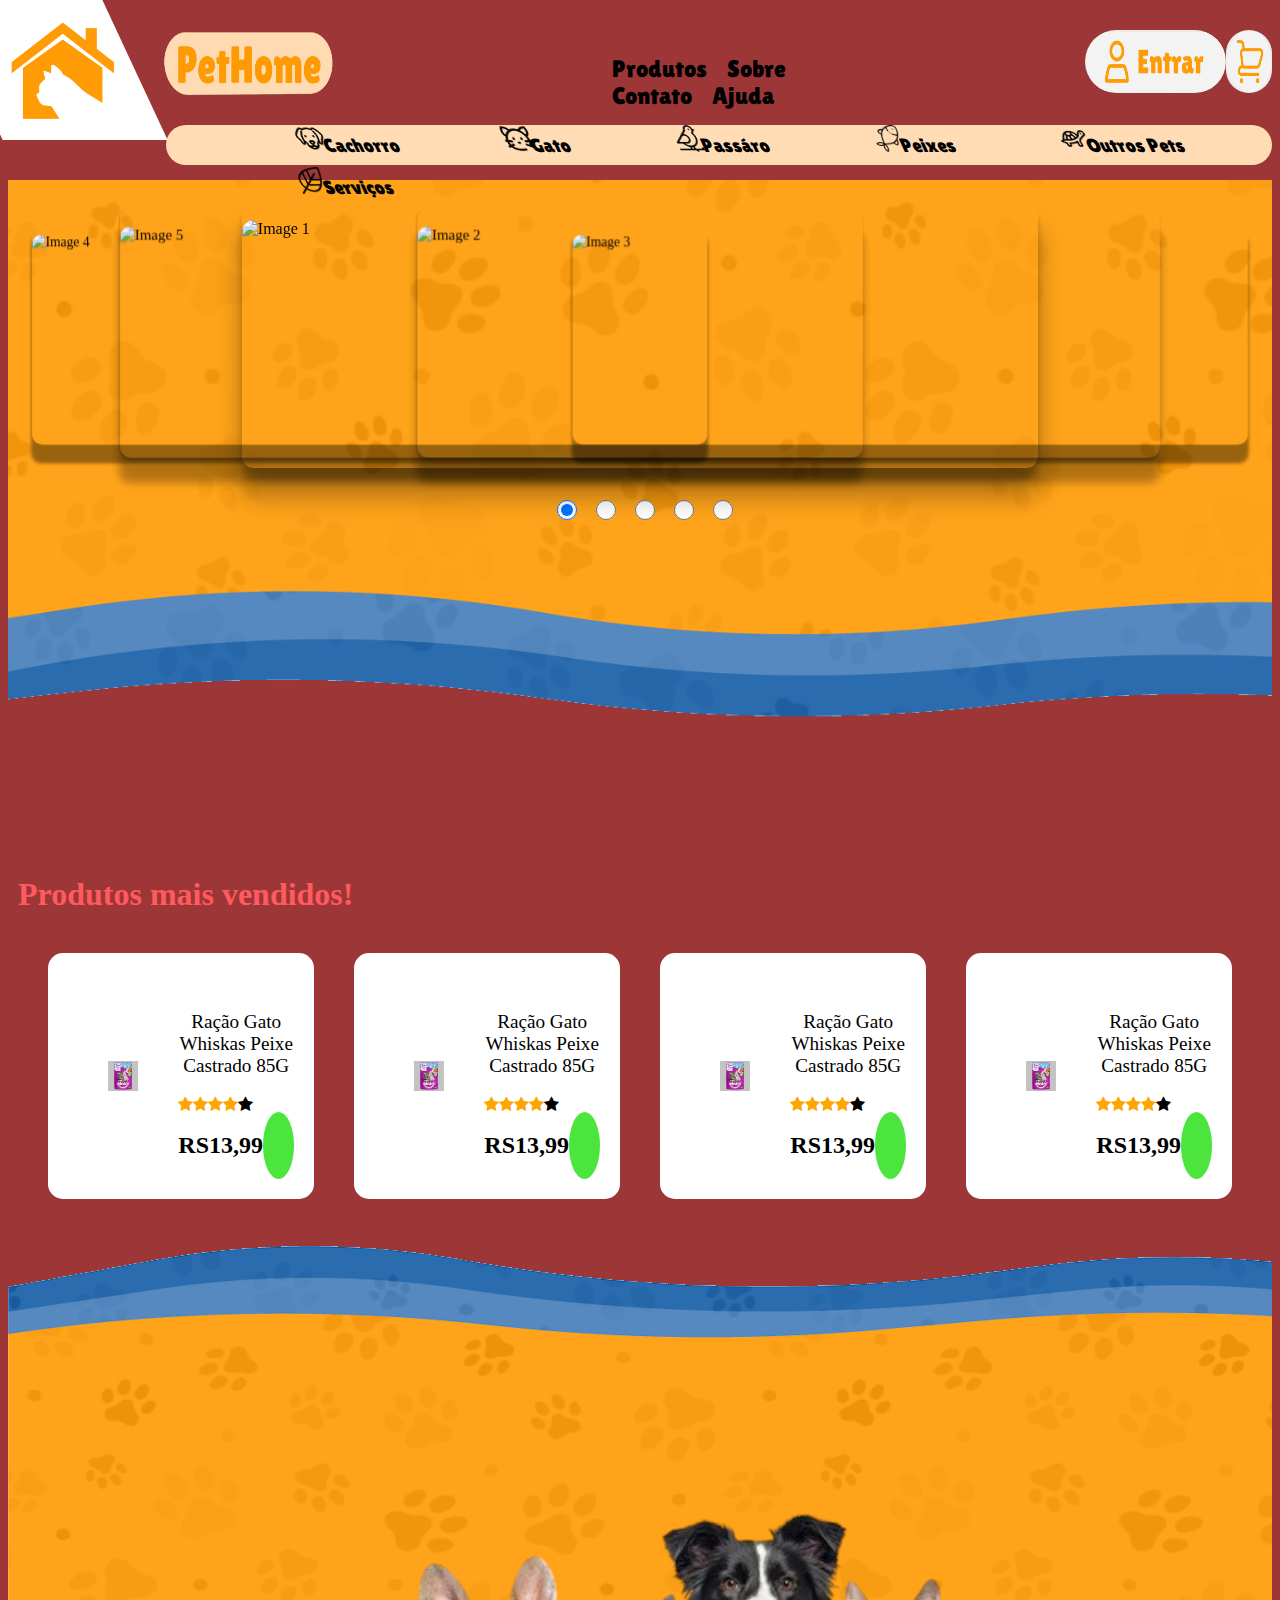
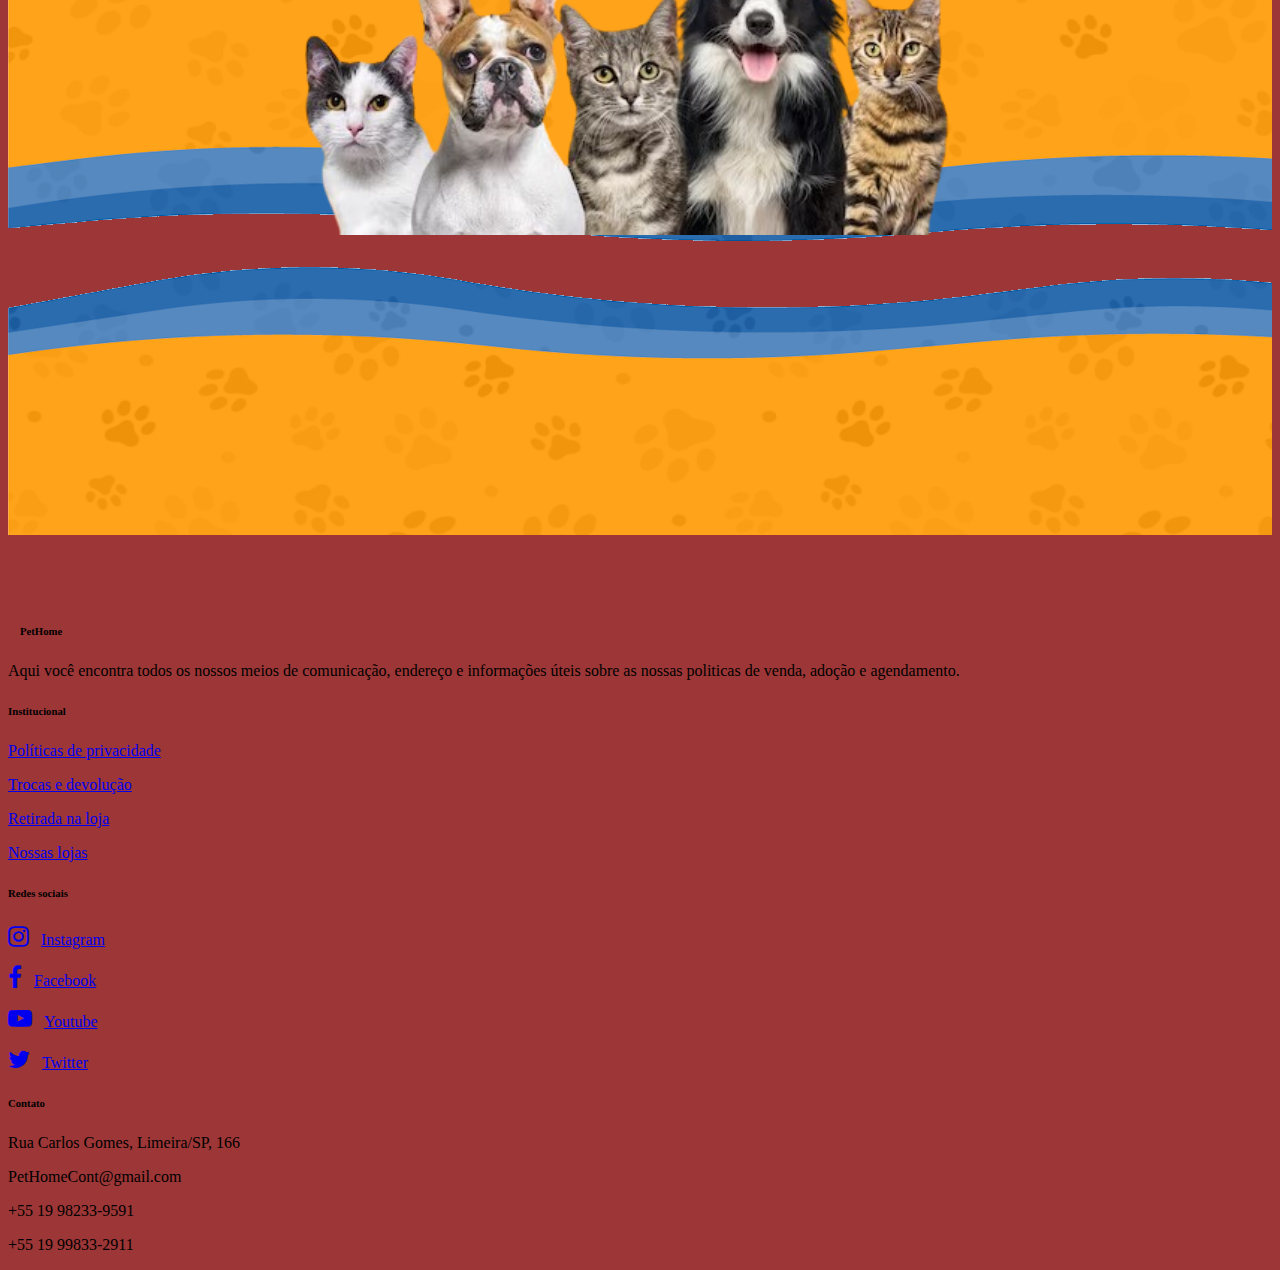
==== commit 8ce8b86d: "AAA" ====
--- a/PetShop/Index.html
+++ b/PetShop/Index.html
@@ -70,7 +70,7 @@
           <a href="#" class="nav-link"><img src="img/Tartaruga.png" alt=""><span class="link4">‎Outros Pets</span></a>
         </li>
         <li class="nav-item">
-          <a href="Serviços/Serviços.html" class="nav-link"><img src="img/Folha.png" alt=""><span
+          <a href="Serviços.html" class="nav-link"><img src="img/Folha.png" alt=""><span
               class="link5">‎Serviços</span></a>
         </li>
       </ul>
--- a/PetShop/Style.css
+++ b/PetShop/Style.css
@@ -287,7 +287,7 @@
   font-size: 25px;
 }
 footer{
-  margin-top: 100vh;
+  margin-top: 10vh;
   
  
 }
@@ -645,13 +645,12 @@
 }
 
 .bag-outline{
-  color: ;
 }
 
 
 .fim{
-  background-image: url(img/CapaFimPNG.png);
-  background-clip: border-box;
+  height: 100vh ;
+  background-image: url(img/Banner3.png);
 }
 .ben{
   width: 74%;
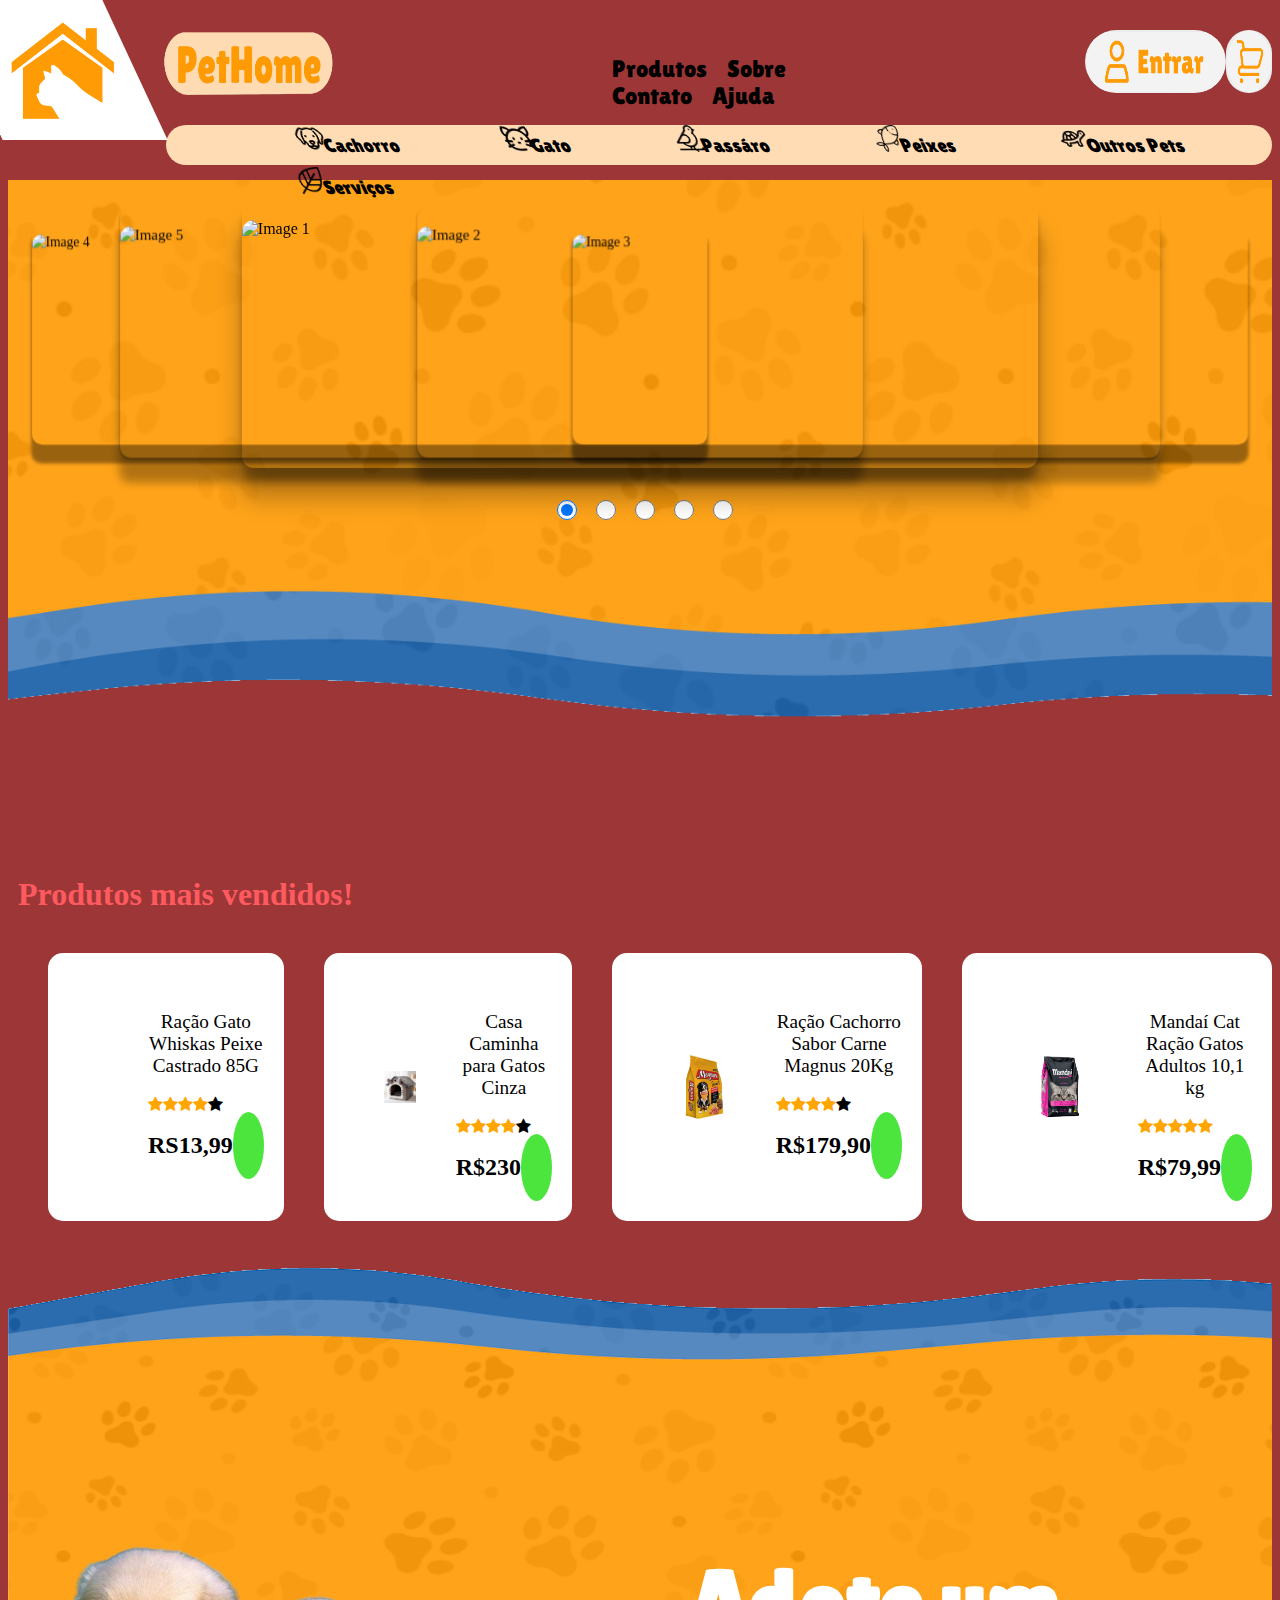
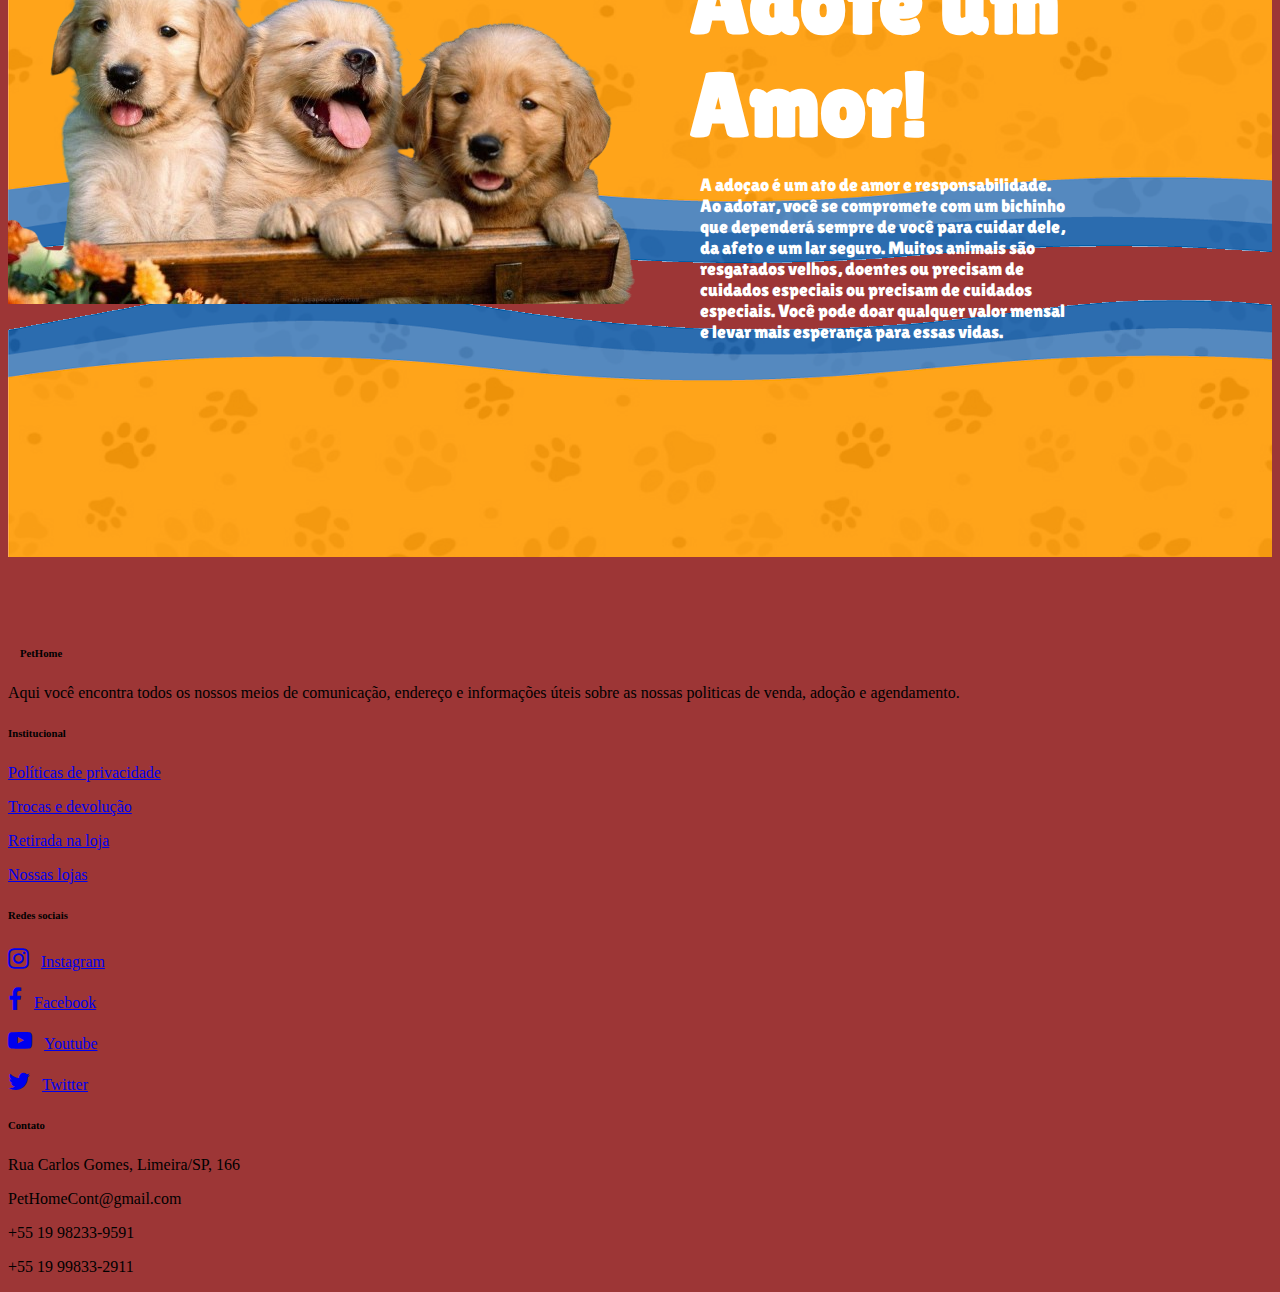
==== commit 560d79d4: "AAAAAAAA" ====
--- a/PetShop/Index.html
+++ b/PetShop/Index.html
@@ -155,12 +155,12 @@
         </div>
       </div>
     </article>
-    <article class="card" data-product-id="1">
+    <article class="card">
       <figure class="card-image">
-        <img src="img/Whiskas.jpg" />
+        <img src="img/Casinha.jpg"/>
       </figure>
       <div class="card-header">
-        <p>Ração Gato Whiskas Peixe Castrado 85G</p>
+        <p>Casa Caminha para Gatos Cinza</p>
         <div class="icones">
           <div class="iconezinhos">
             <span class="fa fa-star checked"></span>
@@ -177,17 +177,17 @@
 
         </div>
         <div class="preco">
-          <h2>RS13,99</h2>
-          <a href="#" class="comprar-btn" id="produto1"><ion-icon name="bag-outline"></ion-icon></a>
+          <h2>R$230</h2>
+          <a href="#" class="comprar-btn"><ion-icon name="bag-outline"></ion-icon></a>
         </div>
       </div>
     </article>
-    <article class="card">
+    <article class="card" data-product-id="1">
       <figure class="card-image">
-        <img src="img/Whiskas.jpg" />
+        <img src="img/Magnus.png" />
       </figure>
       <div class="card-header">
-        <p>Ração Gato Whiskas Peixe Castrado 85G</p>
+        <p>Ração Cachorro Sabor Carne Magnus 20Kg</p>
         <div class="icones">
           <div class="iconezinhos">
             <span class="fa fa-star checked"></span>
@@ -201,27 +201,28 @@
               <div class='red-bg'></div>
             </ion-icon>
           </div>
-
+  
         </div>
         <div class="preco">
-          <h2>RS13,99</h2>
+          <h2>R$179,90</h2>
           <a href="#" class="comprar-btn"><ion-icon name="bag-outline"></ion-icon></a>
         </div>
       </div>
     </article>
-    <article class="card" id="ultima">
+    <article class="card" data-product-id="1">
       <figure class="card-image">
-        <img src="img/Whiskas.jpg" />
+        <img src="img/RacaoMandai.png" />
       </figure>
       <div class="card-header">
-        <p>Ração Gato Whiskas Peixe Castrado 85G</p>
+        <p>Mandaí Cat Ração Gatos Adultos 10,1 kg
+        </p>
         <div class="icones">
           <div class="iconezinhos">
             <span class="fa fa-star checked"></span>
             <span class="fa fa-star checked"></span>
             <span class="fa fa-star checked"></span>
             <span class="fa fa-star checked"></span>
-            <span class="fa fa-star"></span>
+            <span class="fa fa-star checked"></span>
           </div>
           <div class='large-font text-center top-20'>
             <ion-icon name="heart">
@@ -231,7 +232,7 @@
 
         </div>
         <div class="preco">
-          <h2>RS13,99</h2>
+          <h2>R$79,99</h2>
           <a href="#" class="comprar-btn"><ion-icon name="bag-outline"></ion-icon></a>
         </div>
       </div>
@@ -241,7 +242,15 @@
   <br><br>
 
   <div class="fim">
-    <img class="ben" src="img/BannerFIm2.png" alt="">
+    <div class="chorros">
+      <img class="ben" src="img/dogs2.png" alt="">
+    </div>
+    <div class="textin">
+      <h1 class="ada">Adote um Amor!</h1>
+      <p>
+        A adoçao é um ato de amor e responsabilidade. Ao adotar, você se compromete com um bichinho que dependerá sempre de você para cuidar dele, da afeto e um lar seguro. Muitos animais são resgatados velhos, doentes ou precisam de cuidados especiais ou precisam de cuidados especiais. Você pode doar qualquer valor mensal e levar mais esperança para essas vidas.
+      </p>
+    </div>
   </div>
 
 
@@ -275,7 +284,8 @@
               <i class="fas fa-gem me-3"></i>PetHome
             </h6>
             <p>
-              Aqui você encontra todos os nossos meios de comunicação, endereço e informações úteis sobre as nossas politicas de venda, adoção e agendamento.
+              Aqui você encontra todos os nossos meios de comunicação, endereço e informações úteis sobre as nossas
+              politicas de venda, adoção e agendamento.
             </p>
           </div>
           <!-- Grid column -->
--- a/PetShop/Style.css
+++ b/PetShop/Style.css
@@ -462,6 +462,8 @@
   margin-left: 40px;
   display: flex;
   justify-content: space-around;
+  max-width: 270px;
+  max-height: 480px;
 	
 	&:hover, &:focus-within {
 		box-shadow: 0 0 0 2px #16C79A, 0 10px 60px 0 rgba(#000, .1);
@@ -649,14 +651,38 @@
 
 
 .fim{
+  width: 100%;
   height: 100vh ;
   background-image: url(img/Banner3.png);
+  display: flex;
+  align-items: center; /* Alinha os itens verticalmente */
 }
 .ben{
-  width: 74%;
-  margin-left: 13%;
-  margin-top: 25vh;
-  margin-bottom: 25vh;
-  
-}
-
+  float: right;
+}
+
+.textin h1{
+margin-bottom: 10px;
+font-family: 'Lilita One';
+}
+
+.ada{
+  font-size: 10vh;
+  margin-top: 31vh;
+  color: white;
+}
+
+.textin p{
+  margin-bottom: 200px;
+  margin-left: 10px;
+  margin-right: 200px;
+  font-family: 'Lilita One';
+  font-size: large;
+  color: white;
+}
+
+.chorros{
+  flex: 0 0 auto; /* Tamanho automático para a imagem */
+  margin-right: 50px; /* Espaço entre a imagem e o texto */
+}
+
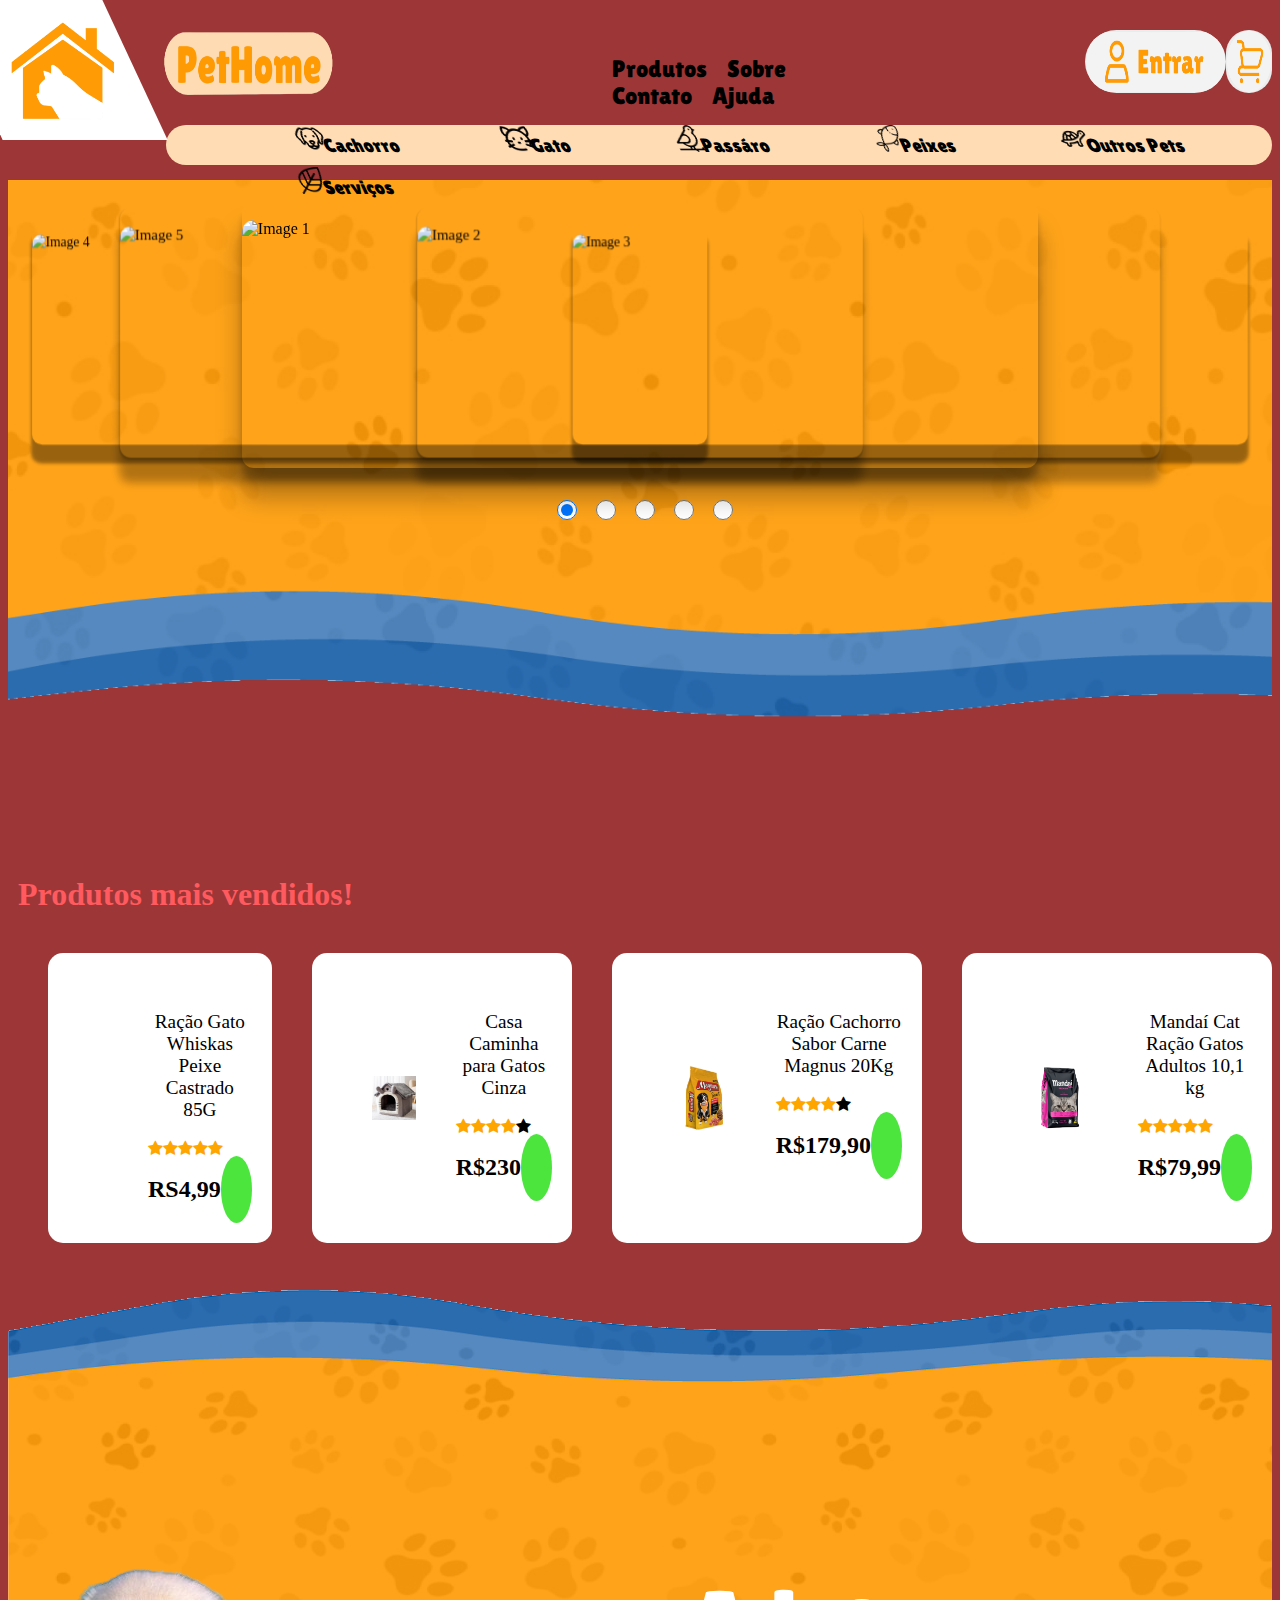
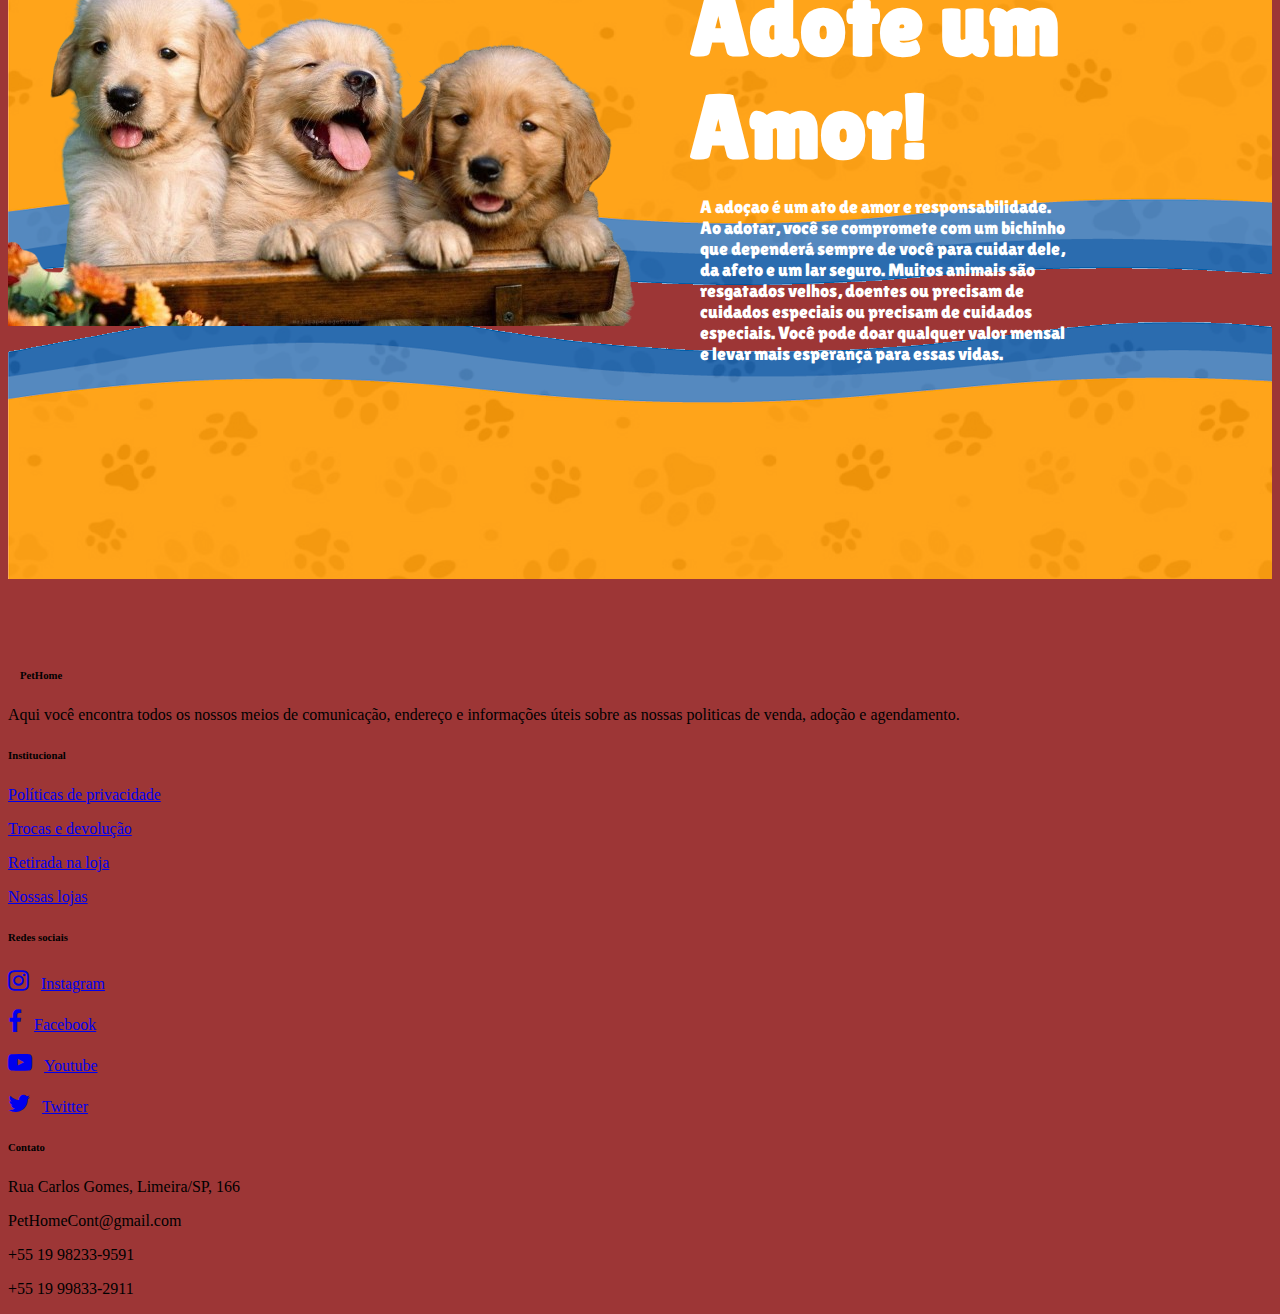
==== commit 0bade7ca: "sexo2themovie" ====
--- a/PetShop/Index.html
+++ b/PetShop/Index.html
@@ -31,7 +31,7 @@
               <a href="Carrinho.html" class="nav-text"><span class="inner-text">Produtos</span></a>
             </li>
             <li class="nav-item">
-              <a href="#" class="nav-text"><span class="inner-text">Sobre</span></a>
+              <a href="Sobre.html" class="nav-text"><span class="inner-text">Sobre</span></a>
             </li>
             <li class="nav-item">
               <a href="#" class="nav-text"><span class="inner-text">Contato</span></a>
@@ -140,7 +140,7 @@
             <span class="fa fa-star checked"></span>
             <span class="fa fa-star checked"></span>
             <span class="fa fa-star checked"></span>
-            <span class="fa fa-star"></span>
+            <span class="fa fa-star checked"></span>
           </div>
           <div class='large-font text-center top-20'>
             <ion-icon name="heart">
@@ -150,7 +150,7 @@
 
         </div>
         <div class="preco">
-          <h2>RS13,99</h2>
+          <h2>RS4,99</h2>
           <a href="#" class="comprar-btn"><ion-icon name="bag-outline"></ion-icon></a>
         </div>
       </div>
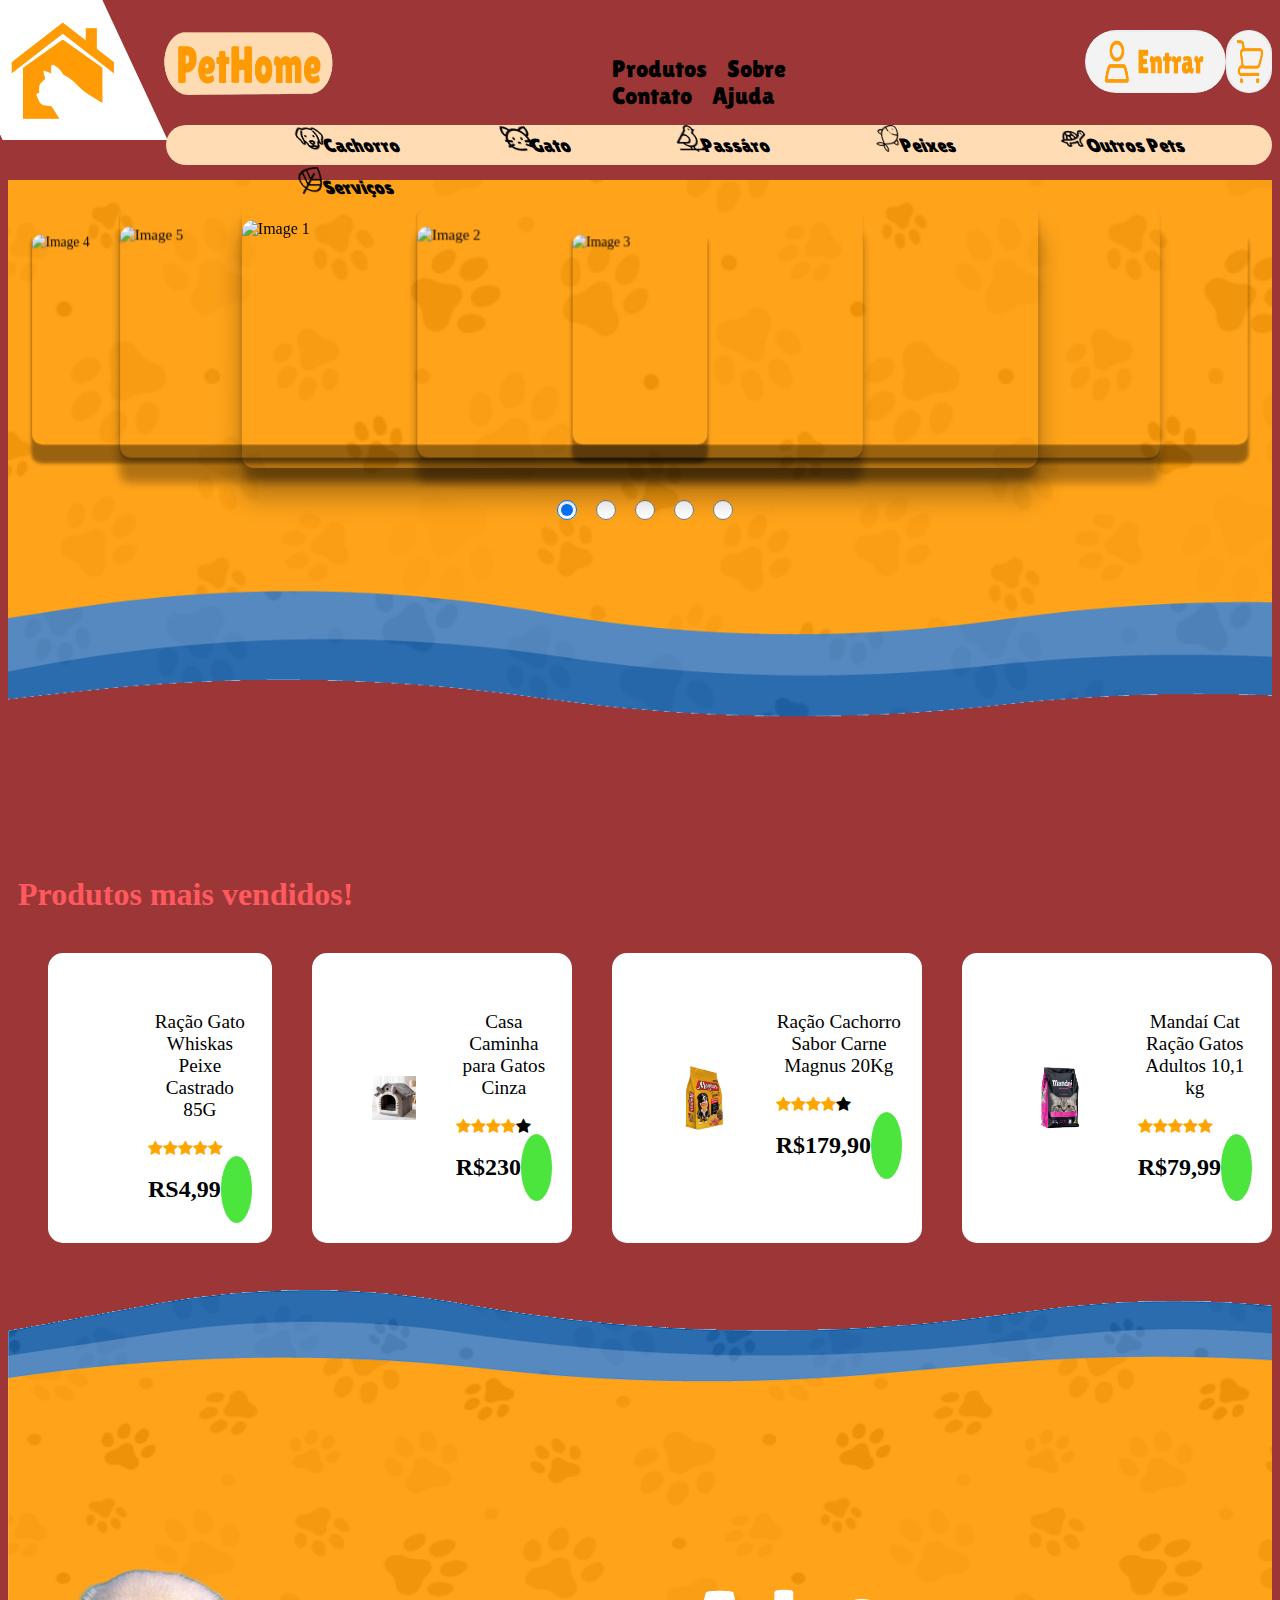
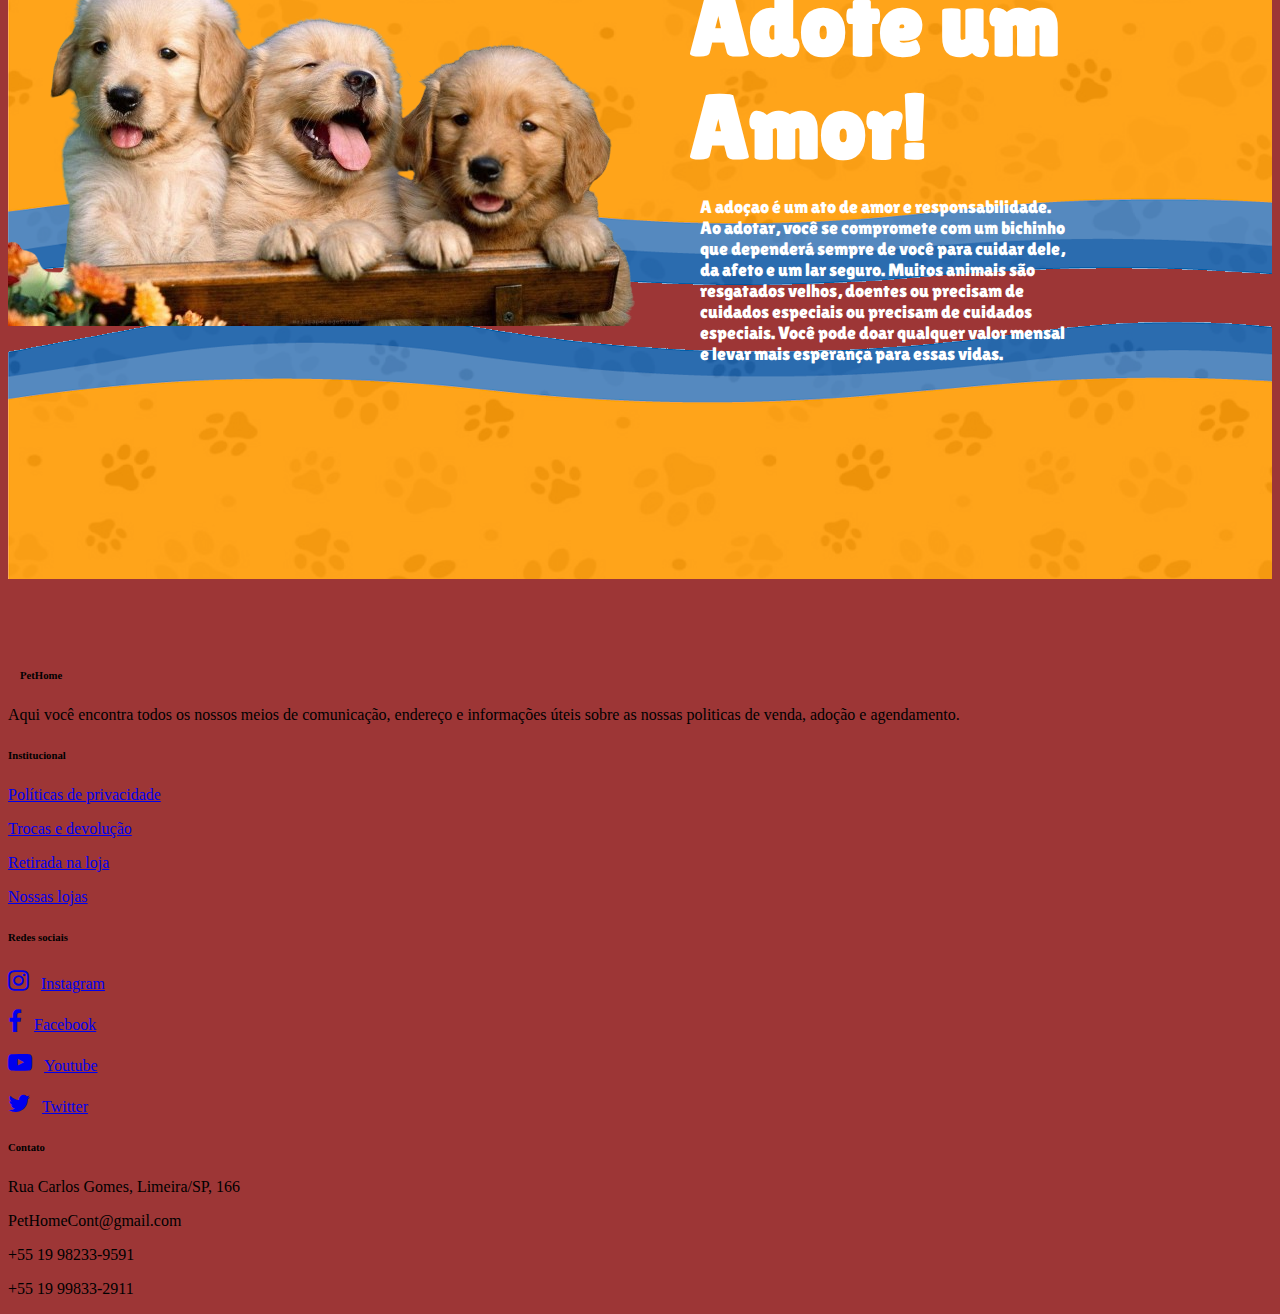
==== commit 377b69ce: "CARRINHO" ====
--- a/PetShop/Index.html
+++ b/PetShop/Index.html
@@ -6,12 +6,10 @@
   <meta name="viewport" content="width=device-width, initial-scale=1.0">
   <title>PetHome</title>
   <link rel="stylesheet" href="Style.css">
-  <link rel="stylesheet" href="https://cdn.jsdelivr.net/npm/bootstrap-icons@1.3.0/font/bootstrap-icons.css">
-  <link href="https://fonts.googleapis.com/css2?family=Rubik:wght@500&display=swap" rel="stylesheet">
   <link href="https://fonts.googleapis.com/css?family=Lilita+One&display=swap" rel="stylesheet">
+  <link rel="stylesheet" href="https://cdnjs.cloudflare.com/ajax/libs/font-awesome/4.7.0/css/font-awesome.min.css">
   <link rel="shortcut icon" href="img/LogoImg.png" type="image/x-icon">
-  <link rel="stylesheet" href="https://cdnjs.cloudflare.com/ajax/libs/font-awesome/4.7.0/css/font-awesome.min.css">
-  <script src="Script.js"></script>
+
 </head>
 
 <body>
@@ -157,7 +155,7 @@
     </article>
     <article class="card">
       <figure class="card-image">
-        <img src="img/Casinha.jpg"/>
+        <img src="img/Casinha.jpg" />
       </figure>
       <div class="card-header">
         <p>Casa Caminha para Gatos Cinza</p>
@@ -201,7 +199,7 @@
               <div class='red-bg'></div>
             </ion-icon>
           </div>
-  
+
         </div>
         <div class="preco">
           <h2>R$179,90</h2>
@@ -248,38 +246,24 @@
     <div class="textin">
       <h1 class="ada">Adote um Amor!</h1>
       <p>
-        A adoçao é um ato de amor e responsabilidade. Ao adotar, você se compromete com um bichinho que dependerá sempre de você para cuidar dele, da afeto e um lar seguro. Muitos animais são resgatados velhos, doentes ou precisam de cuidados especiais ou precisam de cuidados especiais. Você pode doar qualquer valor mensal e levar mais esperança para essas vidas.
+        A adoçao é um ato de amor e responsabilidade. Ao adotar, você se compromete com um bichinho que dependerá sempre
+        de você para cuidar dele, da afeto e um lar seguro. Muitos animais são resgatados velhos, doentes ou precisam de
+        cuidados especiais ou precisam de cuidados especiais. Você pode doar qualquer valor mensal e levar mais
+        esperança para essas vidas.
       </p>
     </div>
   </div>
 
-
-
-
-
-
-
-
-
-
-
-
-
-
-
-
-
-  <!-- Footer -->
   <footer class="text-center text-lg-start bg-light text-muted">
-    <!-- Section: Links  -->
+
 
     <section class="yupi">
       <div class="container text-center text-md-start mt-5">
-        <!-- Grid row -->
+
         <div class="row mt-3">
-          <!-- Grid column -->
+
           <div class="col-md-3 col-lg-4 col-xl-3 mx-auto mb-4">
-            <!-- Content -->
+
             <h6 class="text-uppercase fw-bold mb-4">
               <i class="fas fa-gem me-3"></i>PetHome
             </h6>
@@ -288,11 +272,11 @@
               politicas de venda, adoção e agendamento.
             </p>
           </div>
-          <!-- Grid column -->
-
-          <!-- Grid column -->
+
+
+
           <div class="col-md-2 col-lg-2 col-xl-2 mx-auto mb-4">
-            <!-- Links -->
+
             <h6 class="text-uppercase fw-bold mb-4">
               Institucional
             </h6>
@@ -309,11 +293,11 @@
               <a href="#!" class="text-reset">Nossas lojas</a>
             </p>
           </div>
-          <!-- Grid column -->
-
-          <!-- Grid column -->
+
+
+
           <div class="col-md-3 col-lg-2 col-xl-2 mx-auto mb-4">
-            <!-- Links -->
+
             <h6 class="text-uppercase fw-bold mb-4">
               Redes sociais
             </h6>
@@ -330,11 +314,11 @@
               <a href="#!" class="text-reset"><i class="fa fa-twitter" style="font-size:24px"></i>Twitter</a>
             </p>
           </div>
-          <!-- Grid column -->
-
-          <!-- Grid column -->
+
+
+
           <div class="col-md-4 col-lg-3 col-xl-3 mx-auto mb-md-0 mb-4">
-            <!-- Links -->
+
             <h6 class="text-uppercase fw-bold mb-4">Contato</h6>
             <p>Rua Carlos Gomes, Limeira/SP, 166</p>
             <p>
@@ -344,22 +328,24 @@
             <p> +55 19 98233-9591</p>
             <p> +55 19 99833-2911</p>
           </div>
-          <!-- Grid column -->
-        </div>
-        <!-- Grid row -->
+
+        </div>
+
       </div>
     </section>
   </footer>
-  <!-- Footer -->
+
 
 
 
 </body>
+
 <link href="https://cdn.jsdelivr.net/npm/bootstrap@5.3.0-alpha3/dist/css/bootstrap.min.css" rel="stylesheet"
   integrity="sha384-KK94CHFLLe+nY2dmCWGMq91rCGa5gtU4mk92HdvYe+M/SXH301p5ILy+dN9+nJOZ" crossorigin="anonymous">
 <script src="https://cdn.jsdelivr.net/npm/bootstrap@5.3.0-alpha3/dist/js/bootstrap.bundle.min.js"
   integrity="sha384-ENjdO4Dr2bkBIFxQpeoTz1HIcje39Wm4jDKdf19U8gI4ddQ3GYNS7NTKfAdVQSZe" crossorigin="anonymous"></script>
 <script type="module" src="https://unpkg.com/ionicons@7.1.0/dist/ionicons/ionicons.esm.js"></script>
 <script nomodule src="https://unpkg.com/ionicons@7.1.0/dist/ionicons/ionicons.js"></script>
+<script src="Principal/Script.js"></script>
 
 </html>--- a/PetShop/Style.css
+++ b/PetShop/Style.css
@@ -646,10 +646,6 @@
   justify-content: space-between;
 }
 
-.bag-outline{
-}
-
-
 .fim{
   width: 100%;
   height: 100vh ;
@@ -686,3 +682,20 @@
   margin-right: 50px; /* Espaço entre a imagem e o texto */
 }
 
+
+
+
+
+
+
+
+
+
+
+
+
+
+
+
+
+
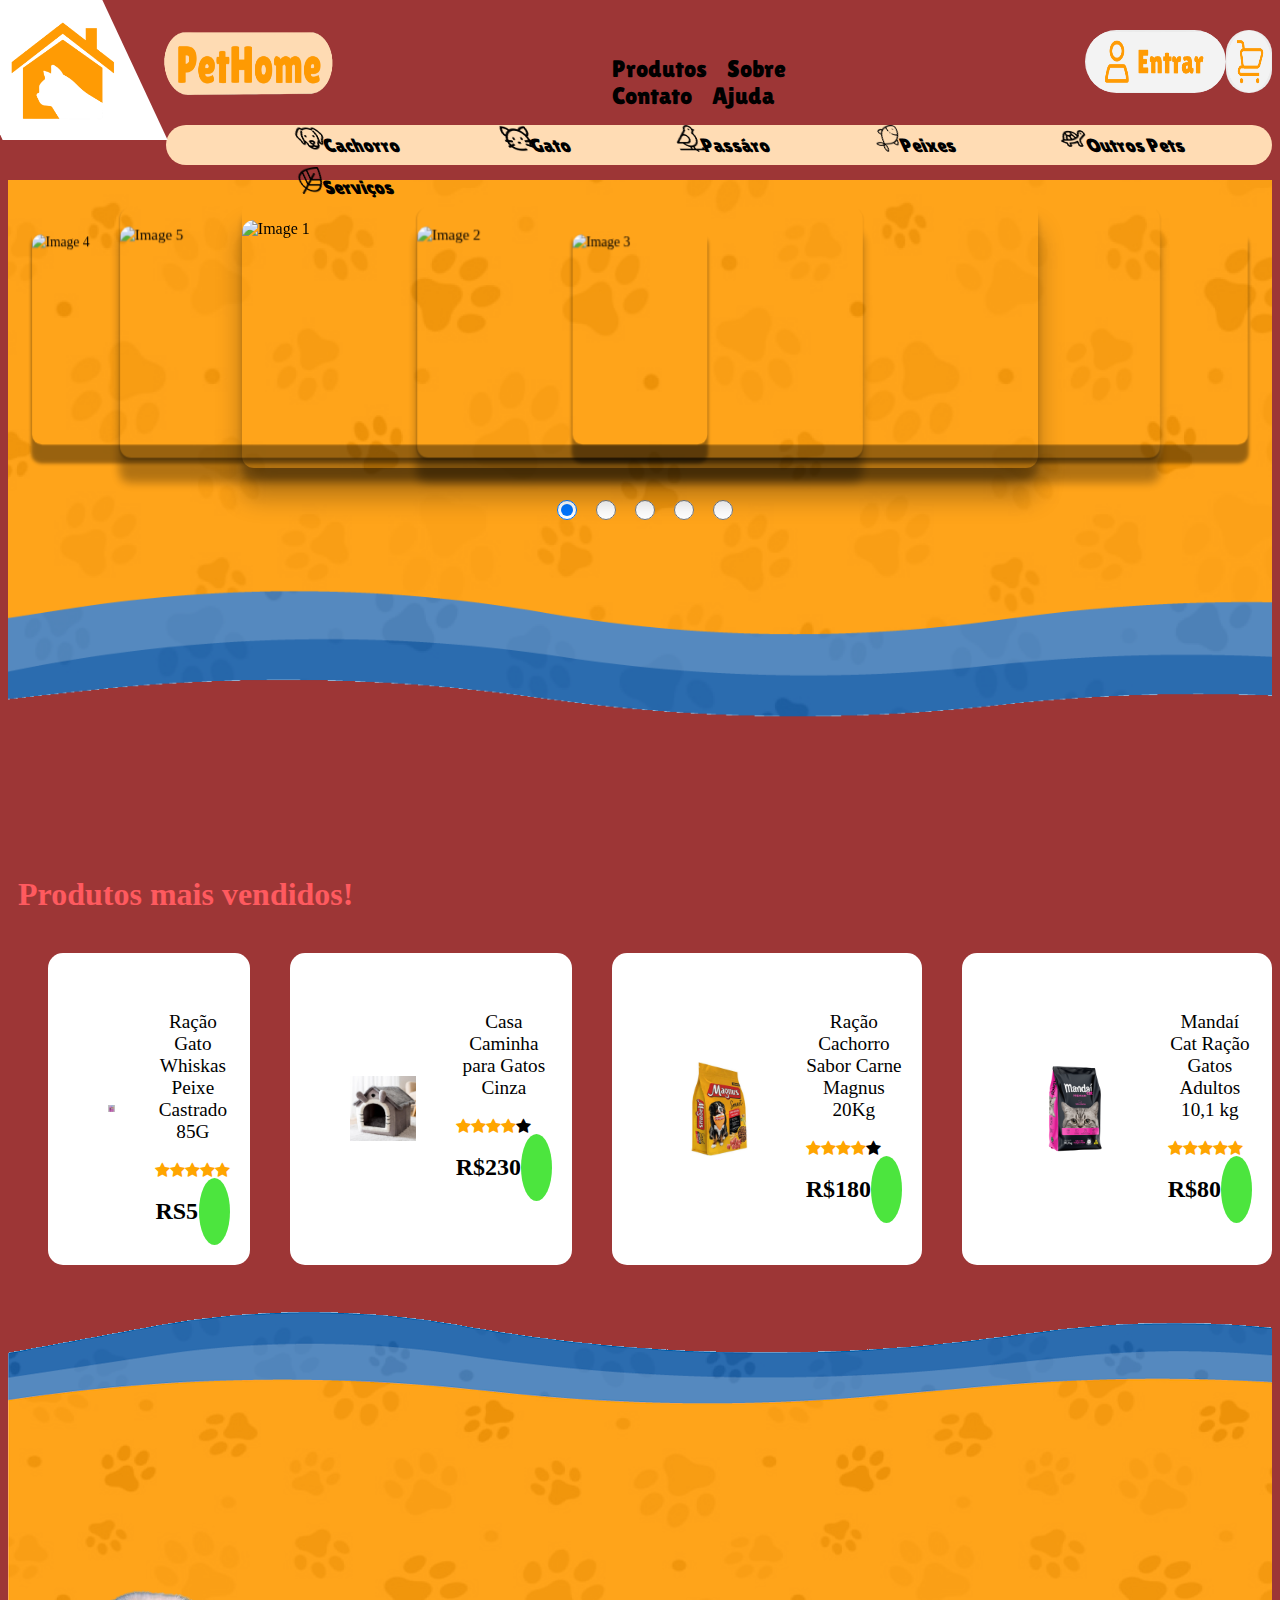
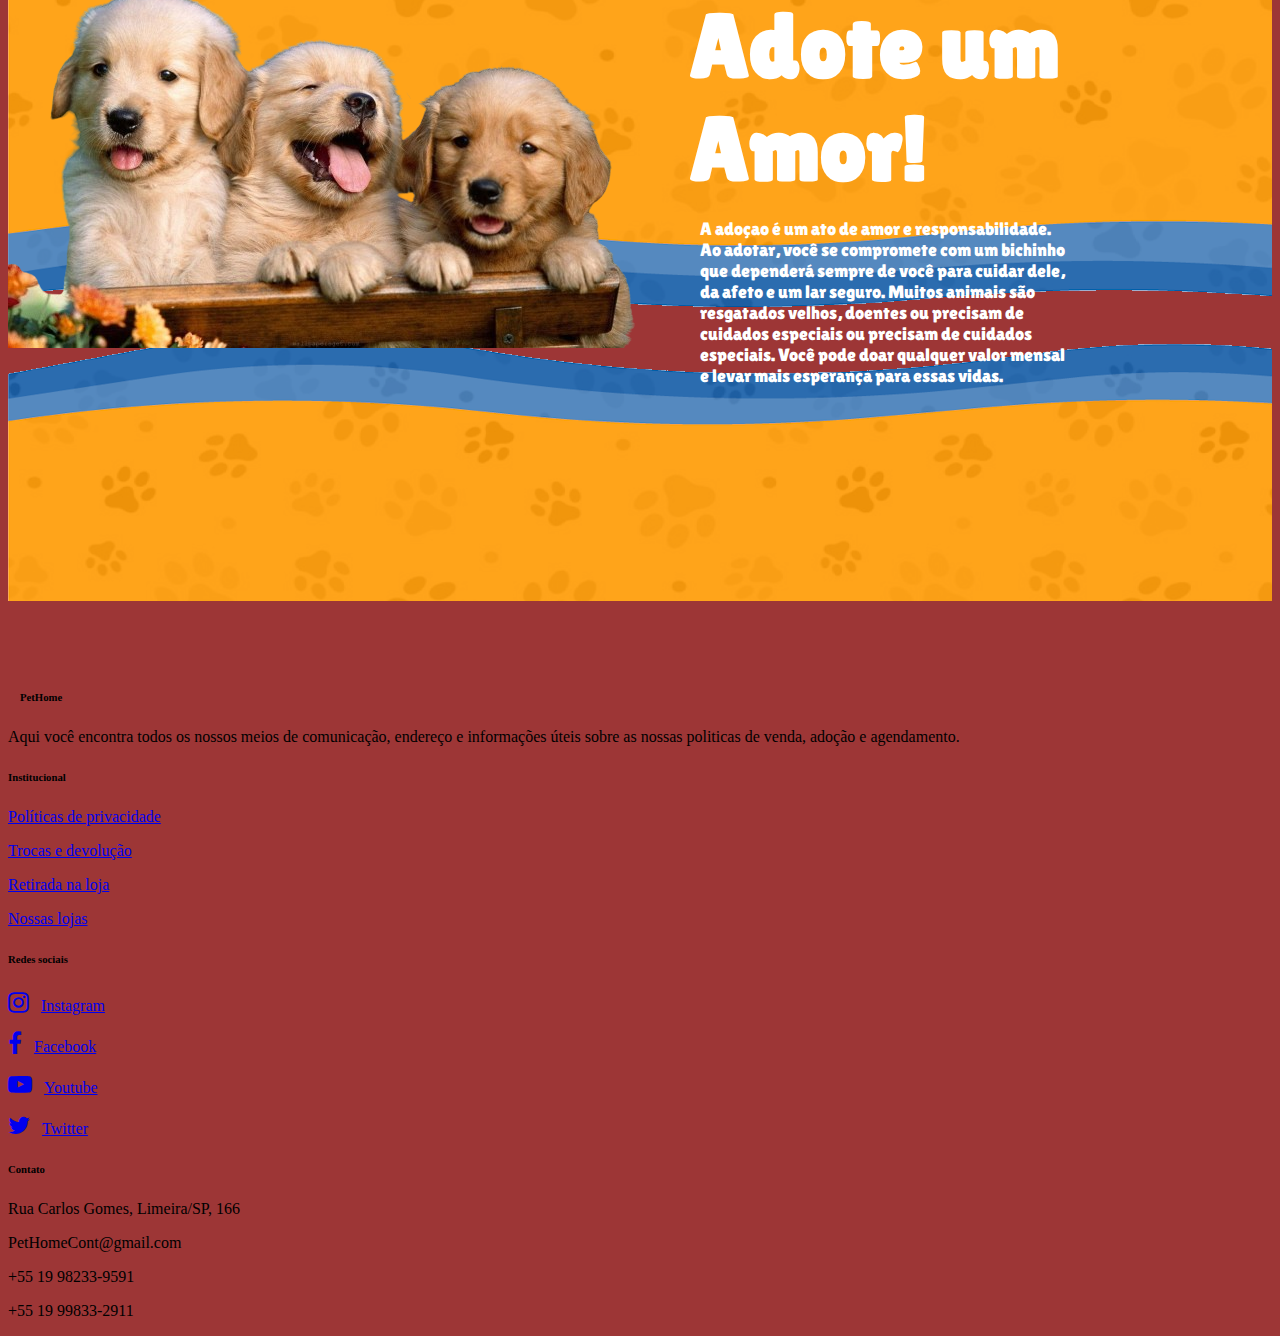
==== commit 767ac5ac: "Finalização" ====
--- a/PetShop/Index.html
+++ b/PetShop/Index.html
@@ -148,7 +148,7 @@
 
         </div>
         <div class="preco">
-          <h2>RS4,99</h2>
+          <h2>RS5</h2>
           <a href="#" class="comprar-btn"><ion-icon name="bag-outline"></ion-icon></a>
         </div>
       </div>
@@ -202,7 +202,7 @@
 
         </div>
         <div class="preco">
-          <h2>R$179,90</h2>
+          <h2>R$180</h2>
           <a href="#" class="comprar-btn"><ion-icon name="bag-outline"></ion-icon></a>
         </div>
       </div>
@@ -230,7 +230,7 @@
 
         </div>
         <div class="preco">
-          <h2>R$79,99</h2>
+          <h2>R$80</h2>
           <a href="#" class="comprar-btn"><ion-icon name="bag-outline"></ion-icon></a>
         </div>
       </div>
